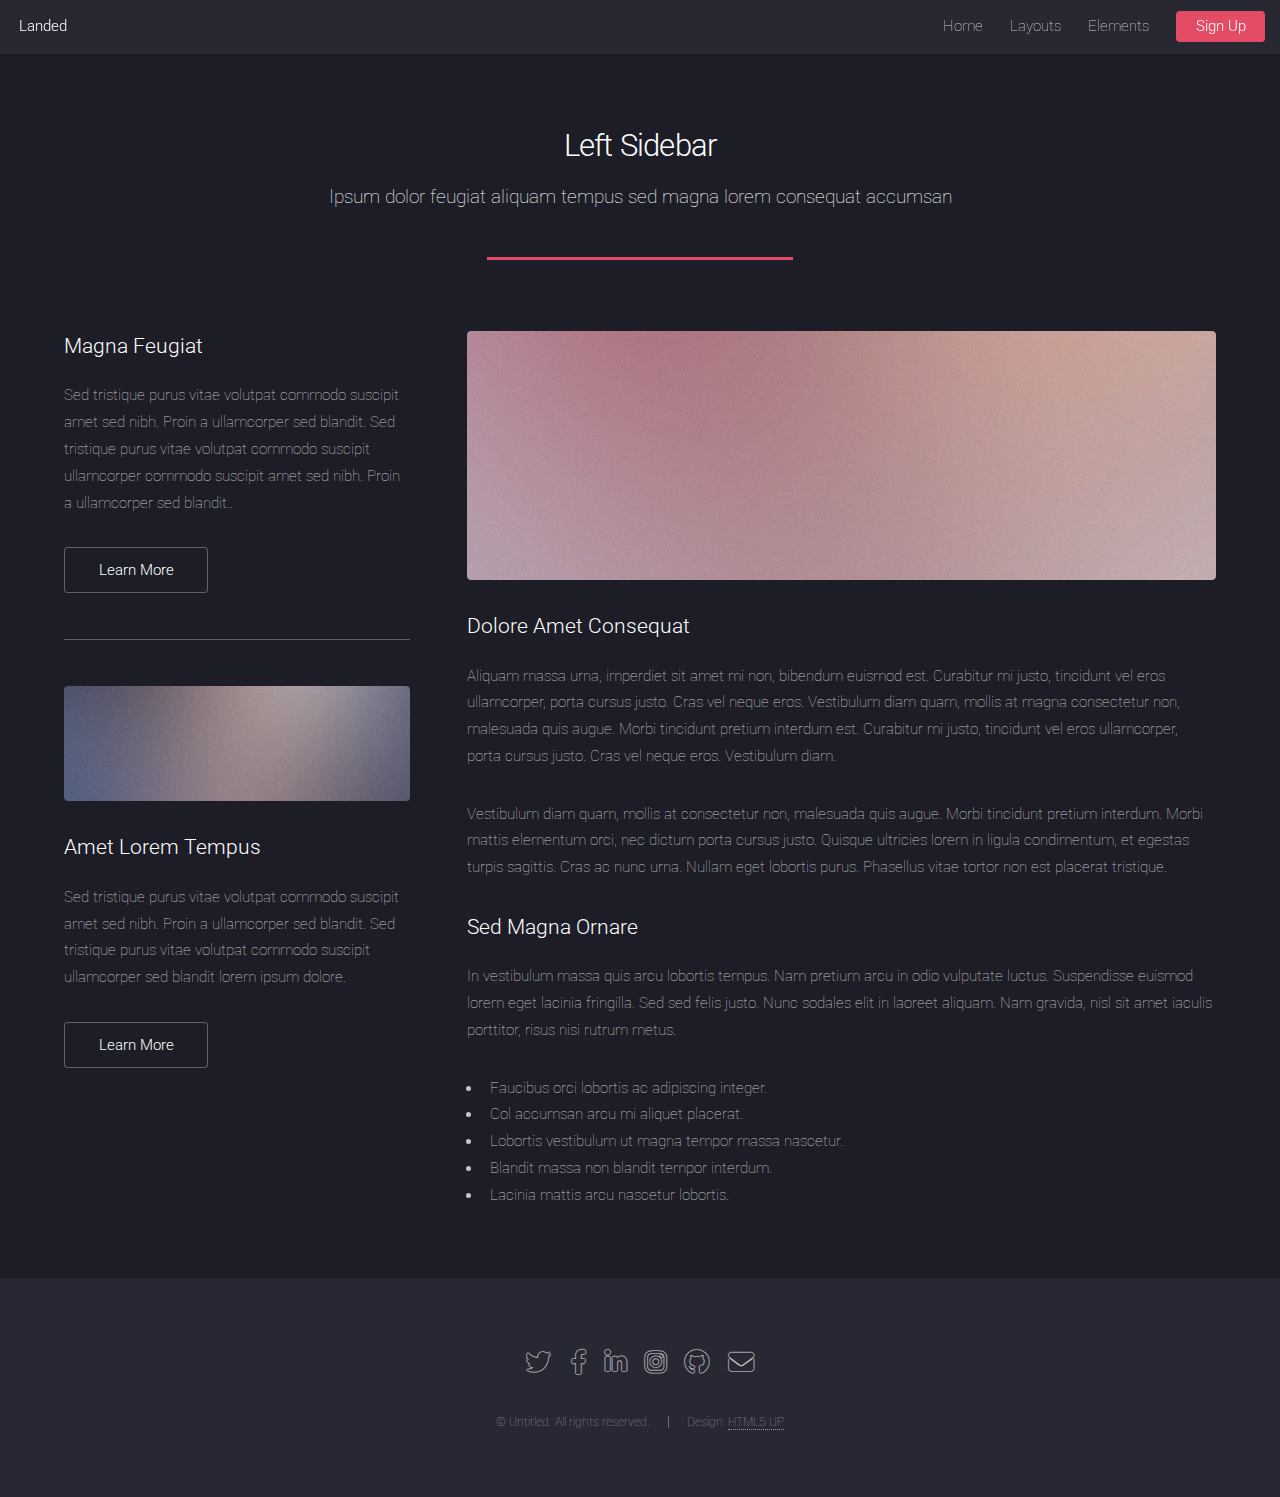
==== left-sidebar.html @ 77cd0422 "first push" ====
<!DOCTYPE HTML>
<!--
	Landed by HTML5 UP
	html5up.net | @ajlkn
	Free for personal and commercial use under the CCA 3.0 license (html5up.net/license)
-->
<html>
	<head>
		<title>Left Sidebar - Landed by HTML5 UP</title>
		<meta charset="utf-8" />
		<meta name="viewport" content="width=device-width, initial-scale=1, user-scalable=no" />
		<link rel="stylesheet" href="assets/css/main.css" />
		<noscript><link rel="stylesheet" href="assets/css/noscript.css" /></noscript>
	</head>
	<body class="is-preload">
		<div id="page-wrapper">

			<!-- Header -->
				<header id="header">
					<h1 id="logo"><a href="index.html">Landed</a></h1>
					<nav id="nav">
						<ul>
							<li><a href="index.html">Home</a></li>
							<li>
								<a href="#">Layouts</a>
								<ul>
									<li><a href="left-sidebar.html">Left Sidebar</a></li>
									<li><a href="right-sidebar.html">Right Sidebar</a></li>
									<li><a href="no-sidebar.html">No Sidebar</a></li>
									<li>
										<a href="#">Submenu</a>
										<ul>
											<li><a href="#">Option 1</a></li>
											<li><a href="#">Option 2</a></li>
											<li><a href="#">Option 3</a></li>
											<li><a href="#">Option 4</a></li>
										</ul>
									</li>
								</ul>
							</li>
							<li><a href="elements.html">Elements</a></li>
							<li><a href="#" class="button primary">Sign Up</a></li>
						</ul>
					</nav>
				</header>

			<!-- Main -->
				<div id="main" class="wrapper style1">
					<div class="container">
						<header class="major">
							<h2>Left Sidebar</h2>
							<p>Ipsum dolor feugiat aliquam tempus sed magna lorem consequat accumsan</p>
						</header>
						<div class="row gtr-150">
							<div class="col-4 col-12-medium">

								<!-- Sidebar -->
									<section id="sidebar">
										<section>
											<h3>Magna Feugiat</h3>
											<p>Sed tristique purus vitae volutpat commodo suscipit amet sed nibh. Proin a ullamcorper sed blandit. Sed tristique purus vitae volutpat commodo suscipit ullamcorper commodo suscipit amet sed nibh. Proin a ullamcorper sed blandit..</p>
											<footer>
												<ul class="actions">
													<li><a href="#" class="button">Learn More</a></li>
												</ul>
											</footer>
										</section>
										<hr />
										<section>
											<a href="#" class="image fit"><img src="images/pic06.jpg" alt="" /></a>
											<h3>Amet Lorem Tempus</h3>
											<p>Sed tristique purus vitae volutpat commodo suscipit amet sed nibh. Proin a ullamcorper sed blandit. Sed tristique purus vitae volutpat commodo suscipit ullamcorper sed blandit lorem ipsum dolore.</p>
											<footer>
												<ul class="actions">
													<li><a href="#" class="button">Learn More</a></li>
												</ul>
											</footer>
										</section>
									</section>

							</div>
							<div class="col-8 col-12-medium imp-medium">

								<!-- Content -->
									<section id="content">
										<a href="#" class="image fit"><img src="images/pic05.jpg" alt="" /></a>
										<h3>Dolore Amet Consequat</h3>
										<p>Aliquam massa urna, imperdiet sit amet mi non, bibendum euismod est. Curabitur mi justo, tincidunt vel eros ullamcorper, porta cursus justo. Cras vel neque eros. Vestibulum diam quam, mollis at magna consectetur non, malesuada quis augue. Morbi tincidunt pretium interdum est. Curabitur mi justo, tincidunt vel eros ullamcorper, porta cursus justo. Cras vel neque eros. Vestibulum diam.</p>
										<p>Vestibulum diam quam, mollis at consectetur non, malesuada quis augue. Morbi tincidunt pretium interdum. Morbi mattis elementum orci, nec dictum porta cursus justo. Quisque ultricies lorem in ligula condimentum, et egestas turpis sagittis. Cras ac nunc urna. Nullam eget lobortis purus. Phasellus vitae tortor non est placerat tristique.</p>
										<h3>Sed Magna Ornare</h3>
										<p>In vestibulum massa quis arcu lobortis tempus. Nam pretium arcu in odio vulputate luctus. Suspendisse euismod lorem eget lacinia fringilla. Sed sed felis justo. Nunc sodales elit in laoreet aliquam. Nam gravida, nisl sit amet iaculis porttitor, risus nisi rutrum metus.</p>
										<ul>
											<li>Faucibus orci lobortis ac adipiscing integer.</li>
											<li>Col accumsan arcu mi aliquet placerat.</li>
											<li>Lobortis vestibulum ut magna tempor massa nascetur.</li>
											<li>Blandit massa non blandit tempor interdum.</li>
											<li>Lacinia mattis arcu nascetur lobortis.</li>
										</ul>
									</section>

							</div>
						</div>
					</div>
				</div>

			<!-- Footer -->
				<footer id="footer">
					<ul class="icons">
						<li><a href="#" class="icon brands alt fa-twitter"><span class="label">Twitter</span></a></li>
						<li><a href="#" class="icon brands alt fa-facebook-f"><span class="label">Facebook</span></a></li>
						<li><a href="#" class="icon brands alt fa-linkedin-in"><span class="label">LinkedIn</span></a></li>
						<li><a href="#" class="icon brands alt fa-instagram"><span class="label">Instagram</span></a></li>
						<li><a href="#" class="icon brands alt fa-github"><span class="label">GitHub</span></a></li>
						<li><a href="#" class="icon solid alt fa-envelope"><span class="label">Email</span></a></li>
					</ul>
					<ul class="copyright">
						<li>&copy; Untitled. All rights reserved.</li><li>Design: <a href="http://html5up.net">HTML5 UP</a></li>
					</ul>
				</footer>

		</div>

		<!-- Scripts -->
			<script src="assets/js/jquery.min.js"></script>
			<script src="assets/js/jquery.scrolly.min.js"></script>
			<script src="assets/js/jquery.dropotron.min.js"></script>
			<script src="assets/js/jquery.scrollex.min.js"></script>
			<script src="assets/js/browser.min.js"></script>
			<script src="assets/js/breakpoints.min.js"></script>
			<script src="assets/js/util.js"></script>
			<script src="assets/js/main.js"></script>

	</body>
</html>
---- assets/css/main.css ----
@import url("fontawesome-all.min.css");
@import url("https://fonts.googleapis.com/css?family=Roboto:100,300,100italic,300italic");

/*
	Landed by HTML5 UP
	html5up.net | @ajlkn
	Free for personal and commercial use under the CCA 3.0 license (html5up.net/license)
*/

html, body, div, span, applet, object,
iframe, h1, h2, h3, h4, h5, h6, p, blockquote,
pre, a, abbr, acronym, address, big, cite,
code, del, dfn, em, img, ins, kbd, q, s, samp,
small, strike, strong, sub, sup, tt, var, b,
u, i, center, dl, dt, dd, ol, ul, li, fieldset,
form, label, legend, table, caption, tbody,
tfoot, thead, tr, th, td, article, aside,
canvas, details, embed, figure, figcaption,
footer, header, hgroup, menu, nav, output, ruby,
section, summary, time, mark, audio, video {
	margin: 0;
	padding: 0;
	border: 0;
	font-size: 100%;
	font: inherit;
	vertical-align: baseline;}

article, aside, details, figcaption, figure,
footer, header, hgroup, menu, nav, section {
	display: block;}

body {
	line-height: 1;
}

ol, ul {
	list-style: none;
}

blockquote, q {
	quotes: none;
}

	blockquote:before, blockquote:after, q:before, q:after {
		content: '';
		content: none;
	}

table {
	border-collapse: collapse;
	border-spacing: 0;
}

body {
	-webkit-text-size-adjust: none;
}

mark {
	background-color: transparent;
	color: inherit;
}

input::-moz-focus-inner {
	border: 0;
	padding: 0;
}

input, select, textarea {
	-moz-appearance: none;
	-webkit-appearance: none;
	-ms-appearance: none;
	appearance: none;
}



/* Basic */

	html {
		box-sizing: border-box;
	}

	*, *:before, *:after {
		box-sizing: inherit;
	}

	html, body {
		background: #1c1d26;
	}

	body.is-preload *, body.is-preload *:before, body.is-preload *:after {
		-moz-animation: none !important;
		-webkit-animation: none !important;
		-ms-animation: none !important;
		animation: none !important;
		-moz-transition: none !important;
		-webkit-transition: none !important;
		-ms-transition: none !important;
		transition: none !important;
	}

	body, input, select, textarea {
		color: rgba(255, 255, 255, 0.75);
		font-family: "Roboto", Helvetica, sans-serif;
		font-size: 15pt;
		font-weight: 100;
		line-height: 1.75em;
	}

	a {
		-moz-transition: border-color 0.2s ease-in-out, color 0.2s ease-in-out;
		-webkit-transition: border-color 0.2s ease-in-out, color 0.2s ease-in-out;
		-ms-transition: border-color 0.2s ease-in-out, color 0.2s ease-in-out;
		transition: border-color 0.2s ease-in-out, color 0.2s ease-in-out;
		border-bottom: dotted 1px;
		color: #e44c65;
		text-decoration: none;
	}

		a:hover {
			color: #e44c65 !important;
			border-bottom-color: transparent;
		}

	strong, b {
		color: #ffffff;
		font-weight: 300;
	}

	em, i {
		font-style: italic;
	}

	p {
		margin: 0 0 2em 0;
	}

	h1, h2, h3, h4, h5, h6 {
		color: #ffffff;
		font-weight: 300;
		line-height: 1em;
		margin: 0 0 1em 0;
	}

		h1 a, h2 a, h3 a, h4 a, h5 a, h6 a {
			color: inherit;
			border: 0;
		}

	h2 {
		font-size: 2em;
		line-height: 1.5em;
		letter-spacing: -0.025em;
	}

	h3 {
		font-size: 1.35em;
		line-height: 1.5em;
	}

	h4 {
		font-size: 1.1em;
		line-height: 1.5em;
	}

	h5 {
		font-size: 0.9em;
		line-height: 1.5em;
	}

	h6 {
		font-size: 0.7em;
		line-height: 1.5em;
	}

	sub {
		font-size: 0.8em;
		position: relative;
		top: 0.5em;
	}

	sup {
		font-size: 0.8em;
		position: relative;
		top: -0.5em;
	}

	hr {
		border: 0;
		border-bottom: solid 1px rgba(255, 255, 255, 0.3);
		margin: 3em 0;
	}

		hr.major {
			margin: 4em 0;
		}

	blockquote {
		border-left: solid 4px rgba(255, 255, 255, 0.3);
		font-style: italic;
		margin: 0 0 2em 0;
		padding: 0.5em 0 0.5em 2em;
	}

	code {
		background: rgba(255, 255, 255, 0.075);
		border-radius: 4px;
		font-family: "Courier New", monospace;
		font-size: 0.9em;
		margin: 0 0.25em;
		padding: 0.25em 0.65em;
	}

	pre {
		-webkit-overflow-scrolling: touch;
		font-family: "Courier New", monospace;
		font-size: 0.9em;
		margin: 0 0 2em 0;
	}

		pre code {
			display: block;
			line-height: 1.75em;
			padding: 1em 1.5em;
			overflow-x: auto;
		}

	.align-left {
		text-align: left;
	}

	.align-center {
		text-align: center;
	}

	.align-right {
		text-align: right;
	}

	

/* Loader */

	@-moz-keyframes spinner-show {
		0% {
			opacity: 0;
		}

		100% {
			opacity: 1;
		}
	}

	@-webkit-keyframes spinner-show {
		0% {
			opacity: 0;
		}

		100% {
			opacity: 1;
		}
	}

	@-ms-keyframes spinner-show {
		0% {
			opacity: 0;
		}

		100% {
			opacity: 1;
		}
	}

	@keyframes spinner-show {
		0% {
			opacity: 0;
		}

		100% {
			opacity: 1;
		}
	}

	@-moz-keyframes spinner-hide {
		0% {
			color: rgba(255, 255, 255, 0.15);
			z-index: 100001;
			-moz-transform: scale(1) rotate(0deg);
			-webkit-transform: scale(1) rotate(0deg);
			-ms-transform: scale(1) rotate(0deg);
			transform: scale(1) rotate(0deg);
		}

		99% {
			color: #1c1d26;
			z-index: 100001;
			-moz-transform: scale(0.5) rotate(360deg);
			-webkit-transform: scale(0.5) rotate(360deg);
			-ms-transform: scale(0.5) rotate(360deg);
			transform: scale(0.5) rotate(360deg);
		}

		100% {
			color: #1c1d26;
			z-index: -1;
			-moz-transform: scale(0.5) rotate(360deg);
			-webkit-transform: scale(0.5) rotate(360deg);
			-ms-transform: scale(0.5) rotate(360deg);
			transform: scale(0.5) rotate(360deg);
		}
	}

	@-webkit-keyframes spinner-hide {
		0% {
			color: rgba(255, 255, 255, 0.15);
			z-index: 100001;
			-moz-transform: scale(1) rotate(0deg);
			-webkit-transform: scale(1) rotate(0deg);
			-ms-transform: scale(1) rotate(0deg);
			transform: scale(1) rotate(0deg);
		}

		99% {
			color: #1c1d26;
			z-index: 100001;
			-moz-transform: scale(0.5) rotate(360deg);
			-webkit-transform: scale(0.5) rotate(360deg);
			-ms-transform: scale(0.5) rotate(360deg);
			transform: scale(0.5) rotate(360deg);
		}

		100% {
			color: #1c1d26;
			z-index: -1;
			-moz-transform: scale(0.5) rotate(360deg);
			-webkit-transform: scale(0.5) rotate(360deg);
			-ms-transform: scale(0.5) rotate(360deg);
			transform: scale(0.5) rotate(360deg);
		}
	}

	@-ms-keyframes spinner-hide {
		0% {
			color: rgba(255, 255, 255, 0.15);
			z-index: 100001;
			-moz-transform: scale(1) rotate(0deg);
			-webkit-transform: scale(1) rotate(0deg);
			-ms-transform: scale(1) rotate(0deg);
			transform: scale(1) rotate(0deg);
		}

		99% {
			color: #1c1d26;
			z-index: 100001;
			-moz-transform: scale(0.5) rotate(360deg);
			-webkit-transform: scale(0.5) rotate(360deg);
			-ms-transform: scale(0.5) rotate(360deg);
			transform: scale(0.5) rotate(360deg);
		}

		100% {
			color: #1c1d26;
			z-index: -1;
			-moz-transform: scale(0.5) rotate(360deg);
			-webkit-transform: scale(0.5) rotate(360deg);
			-ms-transform: scale(0.5) rotate(360deg);
			transform: scale(0.5) rotate(360deg);
		}
	}

	@keyframes spinner-hide {
		0% {
			color: rgba(255, 255, 255, 0.15);
			z-index: 100001;
			-moz-transform: scale(1) rotate(0deg);
			-webkit-transform: scale(1) rotate(0deg);
			-ms-transform: scale(1) rotate(0deg);
			transform: scale(1) rotate(0deg);
		}

		99% {
			color: #1c1d26;
			z-index: 100001;
			-moz-transform: scale(0.5) rotate(360deg);
			-webkit-transform: scale(0.5) rotate(360deg);
			-ms-transform: scale(0.5) rotate(360deg);
			transform: scale(0.5) rotate(360deg);
		}

		100% {
			color: #1c1d26;
			z-index: -1;
			-moz-transform: scale(0.5) rotate(360deg);
			-webkit-transform: scale(0.5) rotate(360deg);
			-ms-transform: scale(0.5) rotate(360deg);
			transform: scale(0.5) rotate(360deg);
		}
	}

	@-moz-keyframes spinner-rotate {
		0% {
			-moz-transform: scale(1) rotate(0deg);
			-webkit-transform: scale(1) rotate(0deg);
			-ms-transform: scale(1) rotate(0deg);
			transform: scale(1) rotate(0deg);
		}

		100% {
			-moz-transform: scale(1) rotate(360deg);
			-webkit-transform: scale(1) rotate(360deg);
			-ms-transform: scale(1) rotate(360deg);
			transform: scale(1) rotate(360deg);
		}
	}

	@-webkit-keyframes spinner-rotate {
		0% {
			-moz-transform: scale(1) rotate(0deg);
			-webkit-transform: scale(1) rotate(0deg);
			-ms-transform: scale(1) rotate(0deg);
			transform: scale(1) rotate(0deg);
		}

		100% {
			-moz-transform: scale(1) rotate(360deg);
			-webkit-transform: scale(1) rotate(360deg);
			-ms-transform: scale(1) rotate(360deg);
			transform: scale(1) rotate(360deg);
		}
	}

	@-ms-keyframes spinner-rotate {
		0% {
			-moz-transform: scale(1) rotate(0deg);
			-webkit-transform: scale(1) rotate(0deg);
			-ms-transform: scale(1) rotate(0deg);
			transform: scale(1) rotate(0deg);
		}

		100% {
			-moz-transform: scale(1) rotate(360deg);
			-webkit-transform: scale(1) rotate(360deg);
			-ms-transform: scale(1) rotate(360deg);
			transform: scale(1) rotate(360deg);
		}
	}

	@keyframes spinner-rotate {
		0% {
			-moz-transform: scale(1) rotate(0deg);
			-webkit-transform: scale(1) rotate(0deg);
			-ms-transform: scale(1) rotate(0deg);
			transform: scale(1) rotate(0deg);
		}

		100% {
			-moz-transform: scale(1) rotate(360deg);
			-webkit-transform: scale(1) rotate(360deg);
			-ms-transform: scale(1) rotate(360deg);
			transform: scale(1) rotate(360deg);
		}
	}

	@-moz-keyframes overlay-hide {
		0% {
			opacity: 1;
			z-index: 100000;
		}

		15% {
			opacity: 1;
			z-index: 100000;
		}

		99% {
			opacity: 0;
			z-index: 100000;
		}

		100% {
			opacity: 0;
			z-index: -1;
		}
	}

	@-webkit-keyframes overlay-hide {
		0% {
			opacity: 1;
			z-index: 100000;
		}

		15% {
			opacity: 1;
			z-index: 100000;
		}

		99% {
			opacity: 0;
			z-index: 100000;
		}

		100% {
			opacity: 0;
			z-index: -1;
		}
	}

	@-ms-keyframes overlay-hide {
		0% {
			opacity: 1;
			z-index: 100000;
		}

		15% {
			opacity: 1;
			z-index: 100000;
		}

		99% {
			opacity: 0;
			z-index: 100000;
		}

		100% {
			opacity: 0;
			z-index: -1;
		}
	}

	@keyframes overlay-hide {
		0% {
			opacity: 1;
			z-index: 100000;
		}

		15% {
			opacity: 1;
			z-index: 100000;
		}

		99% {
			opacity: 0;
			z-index: 100000;
		}

		100% {
			opacity: 0;
			z-index: -1;
		}
	}

	body.landing {
		text-decoration: none;
	}

		body.landing:before {
			-moz-osx-font-smoothing: grayscale;
			-webkit-font-smoothing: antialiased;
			display: inline-block;
			font-style: normal;
			font-variant: normal;
			text-rendering: auto;
			line-height: 1;
			text-transform: none !important;
			font-family: 'Font Awesome 5 Free';
			font-weight: 900;
		}

		body.landing:before {
			-moz-animation: spinner-show 1.5s 1 0.25s ease forwards, spinner-hide 0.25s ease-in-out forwards !important;
			-webkit-animation: spinner-show 1.5s 1 0.25s ease forwards, spinner-hide 0.25s ease-in-out forwards !important;
			-ms-animation: spinner-show 1.5s 1 0.25s ease forwards, spinner-hide 0.25s ease-in-out forwards !important;
			animation: spinner-show 1.5s 1 0.25s ease forwards, spinner-hide 0.25s ease-in-out forwards !important;
			-moz-transform-origin: 50% 50%;
			-webkit-transform-origin: 50% 50%;
			-ms-transform-origin: 50% 50%;
			transform-origin: 50% 50%;
			color: rgba(255, 255, 255, 0.15);
			content: '\f1ce';
			cursor: default;
			display: block;
			font-size: 2em;
			height: 2em;
			left: 50%;
			line-height: 2em;
			margin: -1em 0 0 -1em;
			opacity: 0;
			position: fixed;
			text-align: center;
			top: 50%;
			width: 2em;
			z-index: -1;
		}

		body.landing:after {
			-moz-animation: overlay-hide 1.5s ease-in forwards !important;
			-webkit-animation: overlay-hide 1.5s ease-in forwards !important;
			-ms-animation: overlay-hide 1.5s ease-in forwards !important;
			animation: overlay-hide 1.5s ease-in forwards !important;
			background: #1c1d26;
			content: '';
			display: block;
			height: 100%;
			left: 0;
			opacity: 0;
			position: fixed;
			top: 0;
			width: 100%;
			z-index: -1;
		}

		body.landing.is-preload:before {
			-moz-animation: spinner-show 1.5s 1 0.25s ease forwards, spinner-rotate 0.75s infinite linear !important;
			-webkit-animation: spinner-show 1.5s 1 0.25s ease forwards, spinner-rotate 0.75s infinite linear !important;
			-ms-animation: spinner-show 1.5s 1 0.25s ease forwards, spinner-rotate 0.75s infinite linear !important;
			animation: spinner-show 1.5s 1 0.25s ease forwards, spinner-rotate 0.75s infinite linear !important;
			z-index: 100001;
		}

		body.landing.is-preload:after {
			-moz-animation: none !important;
			-webkit-animation: none !important;
			-ms-animation: none !important;
			animation: none !important;
			opacity: 1;
			z-index: 100000;
		}

	@media (-webkit-min-device-pixel-ratio: 2) {

		body.landing:before {
			line-height: 2.025em;
		}

	}

/* Container */

	.container {
		margin: 0 auto;
		max-width: calc(100% - 4em);
		width: 70em;
	}

		.container.xsmall {
			width: 17.5em;
		}

		.container.small {
			width: 35em;
		}

		.container.medium {
			width: 52.5em;
		}

		.container.large {
			width: 87.5em;
		}

		.container.xlarge {
			width: 105em;
		}

		.container.max {
			width: 100%;
		}

		@media screen and (max-width: 1280px) {

			.container {
				width: 90%;
				max-width: 100%;
			}

		}

		@media screen and (max-width: 980px) {

			.container {
				width: 100% !important;
			}

		}

/* Row */

	.row {
		display: flex;
		flex-wrap: wrap;
		box-sizing: border-box;
		align-items: stretch;
	}

		.row > * {
			box-sizing: border-box;
		}

		.row.gtr-uniform > * > :last-child {
			margin-bottom: 0;
		}

		.row.aln-left {
			justify-content: flex-start;
		}

		.row.aln-center {
			justify-content: center;
		}

		.row.aln-right {
			justify-content: flex-end;
		}

		.row.aln-top {
			align-items: flex-start;
		}

		.row.aln-middle {
			align-items: center;
		}

		.row.aln-bottom {
			align-items: flex-end;
		}

		.row > .imp {
			order: -1;
		}

		.row > .col-1 {
			width: 8.33333%;
		}

		.row > .off-1 {
			margin-left: 8.33333%;
		}

		.row > .col-2 {
			width: 16.66667%;
		}

		.row > .off-2 {
			margin-left: 16.66667%;
		}

		.row > .col-3 {
			width: 25%;
		}

		.row > .off-3 {
			margin-left: 25%;
		}

		.row > .col-4 {
			width: 33.33333%;
		}

		.row > .off-4 {
			margin-left: 33.33333%;
		}

		.row > .col-5 {
			width: 41.66667%;
		}

		.row > .off-5 {
			margin-left: 41.66667%;
		}

		.row > .col-6 {
			width: 50%;
		}

		.row > .off-6 {
			margin-left: 50%;
		}

		.row > .col-7 {
			width: 58.33333%;
		}

		.row > .off-7 {
			margin-left: 58.33333%;
		}

		.row > .col-8 {
			width: 66.66667%;
		}

		.row > .off-8 {
			margin-left: 66.66667%;
		}

		.row > .col-9 {
			width: 75%;
		}

		.row > .off-9 {
			margin-left: 75%;
		}

		.row > .col-10 {
			width: 83.33333%;
		}

		.row > .off-10 {
			margin-left: 83.33333%;
		}

		.row > .col-11 {
			width: 91.66667%;
		}

		.row > .off-11 {
			margin-left: 91.66667%;
		}

		.row > .col-12 {
			width: 100%;
		}

		.row > .off-12 {
			margin-left: 100%;
		}

		.row.gtr-0 {
			margin-top: 0;
			margin-left: 0em;
		}

			.row.gtr-0 > * {
				padding: 0 0 0 0em;
			}

			.row.gtr-0.gtr-uniform {
				margin-top: 0em;
			}

				.row.gtr-0.gtr-uniform > * {
					padding-top: 0em;
				}

		.row.gtr-25 {
			margin-top: 0;
			margin-left: -0.625em;
		}

			.row.gtr-25 > * {
				padding: 0 0 0 0.625em;
			}

			.row.gtr-25.gtr-uniform {
				margin-top: -0.625em;
			}

				.row.gtr-25.gtr-uniform > * {
					padding-top: 0.625em;
				}

		.row.gtr-50 {
			margin-top: 0;
			margin-left: -1.25em;
		}

			.row.gtr-50 > * {
				padding: 0 0 0 1.25em;
			}

			.row.gtr-50.gtr-uniform {
				margin-top: -1.25em;
			}

				.row.gtr-50.gtr-uniform > * {
					padding-top: 1.25em;
				}

		.row {
			margin-top: 0;
			margin-left: -2.5em;
		}

			.row > * {
				padding: 0 0 0 2.5em;
			}

			.row.gtr-uniform {
				margin-top: -2.5em;
			}

				.row.gtr-uniform > * {
					padding-top: 2.5em;
				}

		.row.gtr-150 {
			margin-top: 0;
			margin-left: -3.75em;
		}

			.row.gtr-150 > * {
				padding: 0 0 0 3.75em;
			}

			.row.gtr-150.gtr-uniform {
				margin-top: -3.75em;
			}

				.row.gtr-150.gtr-uniform > * {
					padding-top: 3.75em;
				}

		.row.gtr-200 {
			margin-top: 0;
			margin-left: -5em;
		}

			.row.gtr-200 > * {
				padding: 0 0 0 5em;
			}

			.row.gtr-200.gtr-uniform {
				margin-top: -5em;
			}

				.row.gtr-200.gtr-uniform > * {
					padding-top: 5em;
				}

		@media screen and (max-width: 1680px) {

			.row {
				display: flex;
				flex-wrap: wrap;
				box-sizing: border-box;
				align-items: stretch;
			}

				.row > * {
					box-sizing: border-box;
				}

				.row.gtr-uniform > * > :last-child {
					margin-bottom: 0;
				}

				.row.aln-left {
					justify-content: flex-start;
				}

				.row.aln-center {
					justify-content: center;
				}

				.row.aln-right {
					justify-content: flex-end;
				}

				.row.aln-top {
					align-items: flex-start;
				}

				.row.aln-middle {
					align-items: center;
				}

				.row.aln-bottom {
					align-items: flex-end;
				}

				.row > .imp-xlarge {
					order: -1;
				}

				.row > .col-1-xlarge {
					width: 8.33333%;
				}

				.row > .off-1-xlarge {
					margin-left: 8.33333%;
				}

				.row > .col-2-xlarge {
					width: 16.66667%;
				}

				.row > .off-2-xlarge {
					margin-left: 16.66667%;
				}

				.row > .col-3-xlarge {
					width: 25%;
				}

				.row > .off-3-xlarge {
					margin-left: 25%;
				}

				.row > .col-4-xlarge {
					width: 33.33333%;
				}

				.row > .off-4-xlarge {
					margin-left: 33.33333%;
				}

				.row > .col-5-xlarge {
					width: 41.66667%;
				}

				.row > .off-5-xlarge {
					margin-left: 41.66667%;
				}

				.row > .col-6-xlarge {
					width: 50%;
				}

				.row > .off-6-xlarge {
					margin-left: 50%;
				}

				.row > .col-7-xlarge {
					width: 58.33333%;
				}

				.row > .off-7-xlarge {
					margin-left: 58.33333%;
				}

				.row > .col-8-xlarge {
					width: 66.66667%;
				}

				.row > .off-8-xlarge {
					margin-left: 66.66667%;
				}

				.row > .col-9-xlarge {
					width: 75%;
				}

				.row > .off-9-xlarge {
					margin-left: 75%;
				}

				.row > .col-10-xlarge {
					width: 83.33333%;
				}

				.row > .off-10-xlarge {
					margin-left: 83.33333%;
				}

				.row > .col-11-xlarge {
					width: 91.66667%;
				}

				.row > .off-11-xlarge {
					margin-left: 91.66667%;
				}

				.row > .col-12-xlarge {
					width: 100%;
				}

				.row > .off-12-xlarge {
					margin-left: 100%;
				}

				.row.gtr-0 {
					margin-top: 0;
					margin-left: 0em;
				}

					.row.gtr-0 > * {
						padding: 0 0 0 0em;
					}

					.row.gtr-0.gtr-uniform {
						margin-top: 0em;
					}

						.row.gtr-0.gtr-uniform > * {
							padding-top: 0em;
						}

				.row.gtr-25 {
					margin-top: 0;
					margin-left: -0.625em;
				}

					.row.gtr-25 > * {
						padding: 0 0 0 0.625em;
					}

					.row.gtr-25.gtr-uniform {
						margin-top: -0.625em;
					}

						.row.gtr-25.gtr-uniform > * {
							padding-top: 0.625em;
						}

				.row.gtr-50 {
					margin-top: 0;
					margin-left: -1.25em;
				}

					.row.gtr-50 > * {
						padding: 0 0 0 1.25em;
					}

					.row.gtr-50.gtr-uniform {
						margin-top: -1.25em;
					}

						.row.gtr-50.gtr-uniform > * {
							padding-top: 1.25em;
						}

				.row {
					margin-top: 0;
					margin-left: -2.5em;
				}

					.row > * {
						padding: 0 0 0 2.5em;
					}

					.row.gtr-uniform {
						margin-top: -2.5em;
					}

						.row.gtr-uniform > * {
							padding-top: 2.5em;
						}

				.row.gtr-150 {
					margin-top: 0;
					margin-left: -3.75em;
				}

					.row.gtr-150 > * {
						padding: 0 0 0 3.75em;
					}

					.row.gtr-150.gtr-uniform {
						margin-top: -3.75em;
					}

						.row.gtr-150.gtr-uniform > * {
							padding-top: 3.75em;
						}

				.row.gtr-200 {
					margin-top: 0;
					margin-left: -5em;
				}

					.row.gtr-200 > * {
						padding: 0 0 0 5em;
					}

					.row.gtr-200.gtr-uniform {
						margin-top: -5em;
					}

						.row.gtr-200.gtr-uniform > * {
							padding-top: 5em;
						}

		}

		@media screen and (max-width: 1280px) {

			.row {
				display: flex;
				flex-wrap: wrap;
				box-sizing: border-box;
				align-items: stretch;
			}

				.row > * {
					box-sizing: border-box;
				}

				.row.gtr-uniform > * > :last-child {
					margin-bottom: 0;
				}

				.row.aln-left {
					justify-content: flex-start;
				}

				.row.aln-center {
					justify-content: center;
				}

				.row.aln-right {
					justify-content: flex-end;
				}

				.row.aln-top {
					align-items: flex-start;
				}

				.row.aln-middle {
					align-items: center;
				}

				.row.aln-bottom {
					align-items: flex-end;
				}

				.row > .imp-large {
					order: -1;
				}

				.row > .col-1-large {
					width: 8.33333%;
				}

				.row > .off-1-large {
					margin-left: 8.33333%;
				}

				.row > .col-2-large {
					width: 16.66667%;
				}

				.row > .off-2-large {
					margin-left: 16.66667%;
				}

				.row > .col-3-large {
					width: 25%;
				}

				.row > .off-3-large {
					margin-left: 25%;
				}

				.row > .col-4-large {
					width: 33.33333%;
				}

				.row > .off-4-large {
					margin-left: 33.33333%;
				}

				.row > .col-5-large {
					width: 41.66667%;
				}

				.row > .off-5-large {
					margin-left: 41.66667%;
				}

				.row > .col-6-large {
					width: 50%;
				}

				.row > .off-6-large {
					margin-left: 50%;
				}

				.row > .col-7-large {
					width: 58.33333%;
				}

				.row > .off-7-large {
					margin-left: 58.33333%;
				}

				.row > .col-8-large {
					width: 66.66667%;
				}

				.row > .off-8-large {
					margin-left: 66.66667%;
				}

				.row > .col-9-large {
					width: 75%;
				}

				.row > .off-9-large {
					margin-left: 75%;
				}

				.row > .col-10-large {
					width: 83.33333%;
				}

				.row > .off-10-large {
					margin-left: 83.33333%;
				}

				.row > .col-11-large {
					width: 91.66667%;
				}

				.row > .off-11-large {
					margin-left: 91.66667%;
				}

				.row > .col-12-large {
					width: 100%;
				}

				.row > .off-12-large {
					margin-left: 100%;
				}

				.row.gtr-0 {
					margin-top: 0;
					margin-left: 0em;
				}

					.row.gtr-0 > * {
						padding: 0 0 0 0em;
					}

					.row.gtr-0.gtr-uniform {
						margin-top: 0em;
					}

						.row.gtr-0.gtr-uniform > * {
							padding-top: 0em;
						}

				.row.gtr-25 {
					margin-top: 0;
					margin-left: -0.625em;
				}

					.row.gtr-25 > * {
						padding: 0 0 0 0.625em;
					}

					.row.gtr-25.gtr-uniform {
						margin-top: -0.625em;
					}

						.row.gtr-25.gtr-uniform > * {
							padding-top: 0.625em;
						}

				.row.gtr-50 {
					margin-top: 0;
					margin-left: -1.25em;
				}

					.row.gtr-50 > * {
						padding: 0 0 0 1.25em;
					}

					.row.gtr-50.gtr-uniform {
						margin-top: -1.25em;
					}

						.row.gtr-50.gtr-uniform > * {
							padding-top: 1.25em;
						}

				.row {
					margin-top: 0;
					margin-left: -2.5em;
				}

					.row > * {
						padding: 0 0 0 2.5em;
					}

					.row.gtr-uniform {
						margin-top: -2.5em;
					}

						.row.gtr-uniform > * {
							padding-top: 2.5em;
						}

				.row.gtr-150 {
					margin-top: 0;
					margin-left: -3.75em;
				}

					.row.gtr-150 > * {
						padding: 0 0 0 3.75em;
					}

					.row.gtr-150.gtr-uniform {
						margin-top: -3.75em;
					}

						.row.gtr-150.gtr-uniform > * {
							padding-top: 3.75em;
						}

				.row.gtr-200 {
					margin-top: 0;
					margin-left: -5em;
				}

					.row.gtr-200 > * {
						padding: 0 0 0 5em;
					}

					.row.gtr-200.gtr-uniform {
						margin-top: -5em;
					}

						.row.gtr-200.gtr-uniform > * {
							padding-top: 5em;
						}

		}

		@media screen and (max-width: 980px) {

			.row {
				display: flex;
				flex-wrap: wrap;
				box-sizing: border-box;
				align-items: stretch;
			}

				.row > * {
					box-sizing: border-box;
				}

				.row.gtr-uniform > * > :last-child {
					margin-bottom: 0;
				}

				.row.aln-left {
					justify-content: flex-start;
				}

				.row.aln-center {
					justify-content: center;
				}

				.row.aln-right {
					justify-content: flex-end;
				}

				.row.aln-top {
					align-items: flex-start;
				}

				.row.aln-middle {
					align-items: center;
				}

				.row.aln-bottom {
					align-items: flex-end;
				}

				.row > .imp-medium {
					order: -1;
				}

				.row > .col-1-medium {
					width: 8.33333%;
				}

				.row > .off-1-medium {
					margin-left: 8.33333%;
				}

				.row > .col-2-medium {
					width: 16.66667%;
				}

				.row > .off-2-medium {
					margin-left: 16.66667%;
				}

				.row > .col-3-medium {
					width: 25%;
				}

				.row > .off-3-medium {
					margin-left: 25%;
				}

				.row > .col-4-medium {
					width: 33.33333%;
				}

				.row > .off-4-medium {
					margin-left: 33.33333%;
				}

				.row > .col-5-medium {
					width: 41.66667%;
				}

				.row > .off-5-medium {
					margin-left: 41.66667%;
				}

				.row > .col-6-medium {
					width: 50%;
				}

				.row > .off-6-medium {
					margin-left: 50%;
				}

				.row > .col-7-medium {
					width: 58.33333%;
				}

				.row > .off-7-medium {
					margin-left: 58.33333%;
				}

				.row > .col-8-medium {
					width: 66.66667%;
				}

				.row > .off-8-medium {
					margin-left: 66.66667%;
				}

				.row > .col-9-medium {
					width: 75%;
				}

				.row > .off-9-medium {
					margin-left: 75%;
				}

				.row > .col-10-medium {
					width: 83.33333%;
				}

				.row > .off-10-medium {
					margin-left: 83.33333%;
				}

				.row > .col-11-medium {
					width: 91.66667%;
				}

				.row > .off-11-medium {
					margin-left: 91.66667%;
				}

				.row > .col-12-medium {
					width: 33%;
				}

				.row > .off-12-medium {
					margin-left: 100%;
				}

				.row.gtr-0 {
					margin-top: 0;
					margin-left: 0em;
				}

					.row.gtr-0 > * {
						padding: 0 0 0 0em;
					}

					.row.gtr-0.gtr-uniform {
						margin-top: 0em;
					}

						.row.gtr-0.gtr-uniform > * {
							padding-top: 0em;
						}

				.row.gtr-25 {
					margin-top: 0;
					margin-left: -0.625em;
				}

					.row.gtr-25 > * {
						padding: 0 0 0 0.625em;
					}

					.row.gtr-25.gtr-uniform {
						margin-top: -0.625em;
					}

						.row.gtr-25.gtr-uniform > * {
							padding-top: 0.625em;
						}

				.row.gtr-50 {
					margin-top: 0;
					margin-left: -1.25em;
				}

					.row.gtr-50 > * {
						padding: 0 0 0 1.25em;
					}

					.row.gtr-50.gtr-uniform {
						margin-top: -1.25em;
					}

						.row.gtr-50.gtr-uniform > * {
							padding-top: 1.25em;
						}

				.row {
					margin-top: 0;
					margin-left: -2.5em;
				}

					.row > * {
						padding: 0 0 0 2.5em;
					}

					.row.gtr-uniform {
						margin-top: -2.5em;
					}

						.row.gtr-uniform > * {
							padding-top: 2.5em;
						}

				.row.gtr-150 {
					margin-top: 0;
					margin-left: -3.75em;
				}

					.row.gtr-150 > * {
						padding: 0 0 0 3.75em;
					}

					.row.gtr-150.gtr-uniform {
						margin-top: -3.75em;
					}

						.row.gtr-150.gtr-uniform > * {
							padding-top: 3.75em;
						}

				.row.gtr-200 {
					margin-top: 0;
					margin-left: -5em;
				}

					.row.gtr-200 > * {
						padding: 0 0 0 5em;
					}

					.row.gtr-200.gtr-uniform {
						margin-top: -5em;
					}

						.row.gtr-200.gtr-uniform > * {
							padding-top: 5em;
						}

		}

		@media screen and (max-width: 736px) {

			.row {
				display: flex;
				flex-wrap: wrap;
				box-sizing: border-box;
				align-items: stretch;
			}

				.row > * {
					box-sizing: border-box;
				}

				.row.gtr-uniform > * > :last-child {
					margin-bottom: 0;
				}

				.row.aln-left {
					justify-content: flex-start;
				}

				.row.aln-center {
					justify-content: center;
				}

				.row.aln-right {
					justify-content: flex-end;
				}

				.row.aln-top {
					align-items: flex-start;
				}

				.row.aln-middle {
					align-items: center;
				}

				.row.aln-bottom {
					align-items: flex-end;
				}

				.row > .imp-small {
					order: -1;
				}

				.row > .col-1-small {
					width: 8.33333%;
				}

				.row > .off-1-small {
					margin-left: 8.33333%;
				}

				.row > .col-2-small {
					width: 16.66667%;
				}

				.row > .off-2-small {
					margin-left: 16.66667%;
				}

				.row > .col-3-small {
					width: 25%;
				}

				.row > .off-3-small {
					margin-left: 25%;
				}

				.row > .col-4-small {
					width: 33.33333%;
				}

				.row > .off-4-small {
					margin-left: 33.33333%;
				}

				.row > .col-5-small {
					width: 41.66667%;
				}

				.row > .off-5-small {
					margin-left: 41.66667%;
				}

				.row > .col-6-small {
					width: 50%;
				}

				.row > .off-6-small {
					margin-left: 50%;
				}

				.row > .col-7-small {
					width: 58.33333%;
				}

				.row > .off-7-small {
					margin-left: 58.33333%;
				}

				.row > .col-8-small {
					width: 66.66667%;
				}

				.row > .off-8-small {
					margin-left: 66.66667%;
				}

				.row > .col-9-small {
					width: 75%;
				}

				.row > .off-9-small {
					margin-left: 75%;
				}

				.row > .col-10-small {
					width: 83.33333%;
				}

				.row > .off-10-small {
					margin-left: 83.33333%;
				}

				.row > .col-11-small {
					width: 91.66667%;
				}

				.row > .off-11-small {
					margin-left: 91.66667%;
				}

				.row > .col-12-small {
					width: 100%;
				}

				.row > .off-12-small {
					margin-left: 100%;
				}

				.row.gtr-0 {
					margin-top: 0;
					margin-left: 0em;
				}

					.row.gtr-0 > * {
						padding: 0 0 0 0em;
					}

					.row.gtr-0.gtr-uniform {
						margin-top: 0em;
					}

						.row.gtr-0.gtr-uniform > * {
							padding-top: 0em;
						}

				.row.gtr-25 {
					margin-top: 0;
					margin-left: -0.625em;
				}

					.row.gtr-25 > * {
						padding: 0 0 0 0.625em;
					}

					.row.gtr-25.gtr-uniform {
						margin-top: -0.625em;
					}

						.row.gtr-25.gtr-uniform > * {
							padding-top: 0.625em;
						}

				.row.gtr-50 {
					margin-top: 0;
					margin-left: -1.25em;
				}

					.row.gtr-50 > * {
						padding: 0 0 0 1.25em;
					}

					.row.gtr-50.gtr-uniform {
						margin-top: -1.25em;
					}

						.row.gtr-50.gtr-uniform > * {
							padding-top: 1.25em;
						}

				.row {
					margin-top: 0;
					margin-left: -2.5em;
				}

					.row > * {
						padding: 0 0 0 2.5em;
					}

					.row.gtr-uniform {
						margin-top: -2.5em;
					}

						.row.gtr-uniform > * {
							padding-top: 2.5em;
						}

				.row.gtr-150 {
					margin-top: 0;
					margin-left: -3.75em;
				}

					.row.gtr-150 > * {
						padding: 0 0 0 3.75em;
					}

					.row.gtr-150.gtr-uniform {
						margin-top: -3.75em;
					}

						.row.gtr-150.gtr-uniform > * {
							padding-top: 3.75em;
						}

				.row.gtr-200 {
					margin-top: 0;
					margin-left: -5em;
				}

					.row.gtr-200 > * {
						padding: 0 0 0 5em;
					}

					.row.gtr-200.gtr-uniform {
						margin-top: -5em;
					}

						.row.gtr-200.gtr-uniform > * {
							padding-top: 5em;
						}

		}

		@media screen and (max-width: 480px) {

			.row {
				display: flex;
				flex-wrap: wrap;
				box-sizing: border-box;
				align-items: stretch;
			}

				.row > * {
					box-sizing: border-box;
				}

				.row.gtr-uniform > * > :last-child {
					margin-bottom: 0;
				}

				.row.aln-left {
					justify-content: flex-start;
				}

				.row.aln-center {
					justify-content: center;
				}

				.row.aln-right {
					justify-content: flex-end;
				}

				.row.aln-top {
					align-items: flex-start;
				}

				.row.aln-middle {
					align-items: center;
				}

				.row.aln-bottom {
					align-items: flex-end;
				}

				.row > .imp-xsmall {
					order: -1;
				}

				.row > .col-1-xsmall {
					width: 8.33333%;
				}

				.row > .off-1-xsmall {
					margin-left: 8.33333%;
				}

				.row > .col-2-xsmall {
					width: 16.66667%;
				}

				.row > .off-2-xsmall {
					margin-left: 16.66667%;
				}

				.row > .col-3-xsmall {
					width: 25%;
				}

				.row > .off-3-xsmall {
					margin-left: 25%;
				}

				.row > .col-4-xsmall {
					width: 33.33333%;
				}

				.row > .off-4-xsmall {
					margin-left: 33.33333%;
				}

				.row > .col-5-xsmall {
					width: 41.66667%;
				}

				.row > .off-5-xsmall {
					margin-left: 41.66667%;
				}

				.row > .col-6-xsmall {
					width: 50%;
				}

				.row > .off-6-xsmall {
					margin-left: 50%;
				}

				.row > .col-7-xsmall {
					width: 58.33333%;
				}

				.row > .off-7-xsmall {
					margin-left: 58.33333%;
				}

				.row > .col-8-xsmall {
					width: 66.66667%;
				}

				.row > .off-8-xsmall {
					margin-left: 66.66667%;
				}

				.row > .col-9-xsmall {
					width: 75%;
				}

				.row > .off-9-xsmall {
					margin-left: 75%;
				}

				.row > .col-10-xsmall {
					width: 83.33333%;
				}

				.row > .off-10-xsmall {
					margin-left: 83.33333%;
				}

				.row > .col-11-xsmall {
					width: 91.66667%;
				}

				.row > .off-11-xsmall {
					margin-left: 91.66667%;
				}

				.row > .col-12-xsmall {
					width: 100%;
				}

				.row > .off-12-xsmall {
					margin-left: 100%;
				}

				.row.gtr-0 {
					margin-top: 0;
					margin-left: 0em;
				}

					.row.gtr-0 > * {
						padding: 0 0 0 0em;
					}

					.row.gtr-0.gtr-uniform {
						margin-top: 0em;
					}

						.row.gtr-0.gtr-uniform > * {
							padding-top: 0em;
						}

				.row.gtr-25 {
					margin-top: 0;
					margin-left: -0.625em;
				}

					.row.gtr-25 > * {
						padding: 0 0 0 0.625em;
					}

					.row.gtr-25.gtr-uniform {
						margin-top: -0.625em;
					}

						.row.gtr-25.gtr-uniform > * {
							padding-top: 0.625em;
						}

				.row.gtr-50 {
					margin-top: 0;
					margin-left: -1.25em;
				}

					.row.gtr-50 > * {
						padding: 0 0 0 1.25em;
					}

					.row.gtr-50.gtr-uniform {
						margin-top: -1.25em;
					}

						.row.gtr-50.gtr-uniform > * {
							padding-top: 1.25em;
						}

				.row {
					margin-top: 0;
					margin-left: -2.5em;
				}

					.row > * {
						padding: 0 0 0 2.5em;
					}

					.row.gtr-uniform {
						margin-top: -2.5em;
					}

						.row.gtr-uniform > * {
							padding-top: 2.5em;
						}

				.row.gtr-150 {
					margin-top: 0;
					margin-left: -3.75em;
				}

					.row.gtr-150 > * {
						padding: 0 0 0 3.75em;
					}

					.row.gtr-150.gtr-uniform {
						margin-top: -3.75em;
					}

						.row.gtr-150.gtr-uniform > * {
							padding-top: 3.75em;
						}

				.row.gtr-200 {
					margin-top: 0;
					margin-left: -5em;
				}

					.row.gtr-200 > * {
						padding: 0 0 0 5em;
					}

					.row.gtr-200.gtr-uniform {
						margin-top: -5em;
					}

						.row.gtr-200.gtr-uniform > * {
							padding-top: 5em;
						}

		}

/* Section/Article */

	section.special, article.special {
		text-align: center;
	}

	header p {
		color: #ffffff;
		position: relative;
		margin: 0 0 1.5em 0;
	}

	header h2 + p {
		font-size: 1.25em;
		margin-top: -1em;
		line-height: 1.75em;
	}

	header h3 + p {
		font-size: 1.1em;
		margin-top: -0.8em;
		line-height: 1.75em;
	}

	header h4 + p,
	header h5 + p,
	header h6 + p {
		font-size: 0.9em;
		margin-top: -0.6em;
		line-height: 1.5em;
	}

	header.major {
		margin: 0 0 4em 0;
		position: relative;
		text-align: center;
	}

		header.major:after {
			background: #e44c65;
			content: '';
			display: inline-block;
			height: 0.2em;
			max-width: 20em;
			width: 75%;
		}

	footer.major {
		margin: 4em 0 0 0;
	}

/* Form */

	form {
		margin: 0 0 2em 0;
	}

		form.cta {
			max-width: 35em;
			margin-left: auto;
			margin-right: auto;
		}

	label {
		color: #ffffff;
		display: block;
		font-size: 0.9em;
		font-weight: 300;
		margin: 0 0 1em 0;
	}

	input[type="text"],
	input[type="password"],
	input[type="email"],
	select,
	textarea {
		-moz-appearance: none;
		-webkit-appearance: none;
		-ms-appearance: none;
		appearance: none;
		-moz-transition: border-color 0.2s ease-in-out;
		-webkit-transition: border-color 0.2s ease-in-out;
		-ms-transition: border-color 0.2s ease-in-out;
		transition: border-color 0.2s ease-in-out;
		background: transparent;
		border-radius: 4px;
		border: solid 1px rgba(255, 255, 255, 0.3);
		color: inherit;
		display: block;
		outline: 0;
		padding: 0 1em;
		text-decoration: none;
		width: 100%;
	}

		input[type="text"]:invalid,
		input[type="password"]:invalid,
		input[type="email"]:invalid,
		select:invalid,
		textarea:invalid {
			box-shadow: none;
		}

		input[type="text"]:focus,
		input[type="password"]:focus,
		input[type="email"]:focus,
		select:focus,
		textarea:focus {
			border-color: #e44c65;
		}

	select {
		background-image: url("data:image/svg+xml;charset=utf8,%3Csvg xmlns='http://www.w3.org/2000/svg' width='40' height='40' preserveAspectRatio='none' viewBox='0 0 40 40'%3E%3Cpath d='M9.4,12.3l10.4,10.4l10.4-10.4c0.2-0.2,0.5-0.4,0.9-0.4c0.3,0,0.6,0.1,0.9,0.4l3.3,3.3c0.2,0.2,0.4,0.5,0.4,0.9 c0,0.4-0.1,0.6-0.4,0.9L20.7,31.9c-0.2,0.2-0.5,0.4-0.9,0.4c-0.3,0-0.6-0.1-0.9-0.4L4.3,17.3c-0.2-0.2-0.4-0.5-0.4-0.9 c0-0.4,0.1-0.6,0.4-0.9l3.3-3.3c0.2-0.2,0.5-0.4,0.9-0.4S9.1,12.1,9.4,12.3z' fill='rgba(255, 255, 255, 0.3)' /%3E%3C/svg%3E");
		background-size: 1.25rem;
		background-repeat: no-repeat;
		background-position: calc(100% - 1rem) center;
		height: 3em;
		padding-right: 3em;
		text-overflow: ellipsis;
	}

		select option {
			color: #ffffff;
			background: #1c1d26;
		}

		select:focus::-ms-value {
			background-color: transparent;
		}

		select::-ms-expand {
			display: none;
		}

	input[type="text"],
	input[type="password"],
	input[type="email"],
	select {
		height: 3em;
	}

	textarea {
		padding: 0.75em 1em;
	}

	input[type="checkbox"],
	input[type="radio"] {
		-moz-appearance: none;
		-webkit-appearance: none;
		-ms-appearance: none;
		appearance: none;
		display: block;
		float: left;
		margin-right: -2em;
		opacity: 0;
		width: 1em;
		z-index: -1;
	}

		input[type="checkbox"] + label,
		input[type="radio"] + label {
			text-decoration: none;
			color: rgba(255, 255, 255, 0.75);
			cursor: pointer;
			display: inline-block;
			font-size: 1em;
			font-weight: 100;
			padding-left: 2.55em;
			padding-right: 0.75em;
			position: relative;
		}

			input[type="checkbox"] + label:before,
			input[type="radio"] + label:before {
				-moz-osx-font-smoothing: grayscale;
				-webkit-font-smoothing: antialiased;
				display: inline-block;
				font-style: normal;
				font-variant: normal;
				text-rendering: auto;
				line-height: 1;
				text-transform: none !important;
				font-family: 'Font Awesome 5 Free';
				font-weight: 900;
			}

			input[type="checkbox"] + label:before,
			input[type="radio"] + label:before {
				border-radius: 4px;
				border: solid 1px rgba(255, 255, 255, 0.3);
				content: '';
				display: inline-block;
				font-size: 0.8em;
				height: 2.25em;
				left: 0;
				line-height: 2.25em;
				position: absolute;
				text-align: center;
				top: 0;
				width: 2.25em;
			}

		input[type="checkbox"]:checked + label:before,
		input[type="radio"]:checked + label:before {
			background: rgba(255, 255, 255, 0.25);
			color: #ffffff;
			content: '\f00c';
		}

		input[type="checkbox"]:focus + label:before,
		input[type="radio"]:focus + label:before {
			border-color: #e44c65;
		}

	input[type="checkbox"] + label:before {
		border-radius: 4px;
	}

	input[type="radio"] + label:before {
		border-radius: 100%;
	}

	::-webkit-input-placeholder {
		color: rgba(255, 255, 255, 0.5) !important;
		opacity: 1.0;
	}

	:-moz-placeholder {
		color: rgba(255, 255, 255, 0.5) !important;
		opacity: 1.0;
	}

	::-moz-placeholder {
		color: rgba(255, 255, 255, 0.5) !important;
		opacity: 1.0;
	}

	:-ms-input-placeholder {
		color: rgba(255, 255, 255, 0.5) !important;
		opacity: 1.0;
	}

/* Box */

	.box {
		border-radius: 4px;
		border: solid 1px rgba(255, 255, 255, 0.3);
		margin-bottom: 2em;
		padding: 1.5em;
	}

		.box > :last-child,
		.box > :last-child > :last-child,
		.box > :last-child > :last-child > :last-child {
			margin-bottom: 0;
		}

		.box.alt {
			border: 0;
			border-radius: 0;
			padding: 0;
		}

/* Icon */

	.icon {
		text-decoration: none;
		border-bottom: none;
		position: relative;
	}

		.icon:before {
			-moz-osx-font-smoothing: grayscale;
			-webkit-font-smoothing: antialiased;
			display: inline-block;
			font-style: normal;
			font-variant: normal;
			text-rendering: auto;
			line-height: 1;
			text-transform: none !important;
			font-family: 'Font Awesome 5 Free';
			font-weight: 400;
		}

		.icon > .label {
			display: none;
		}

		.icon:before {
			line-height: inherit;
		}

		.icon.solid:before {
			font-weight: 900 !important;
		}

		.icon.brands:before {
			font-family: 'Font Awesome 5 Brands' !important;
		}

		.icon.alt {
			text-decoration: none;
		}

			.icon.alt:before {
				-moz-osx-font-smoothing: grayscale;
				-webkit-font-smoothing: antialiased;
				display: inline-block;
				font-style: normal;
				font-variant: normal;
				text-rendering: auto;
				line-height: 1;
				text-transform: none !important;
				font-family: 'Font Awesome 5 Free';
				font-weight: 400;
			}

			.icon.alt:before {
				color: #1c1d26 !important;
				text-shadow: 1px 0 0 #ffffff, -1px 0 0 #ffffff, 0 1px 0 #ffffff, 0 -1px 0 #ffffff;
			}

		.icon.major {
			background: #272833;
			border-radius: 100%;
			cursor: default;
			display: inline-block;
			height: 6em;
			line-height: 5.65em;
			margin: 0 0 2em 0;
			text-align: center;
			width: 6em;
		}

			.icon.major:before {
				font-size: 2.25em;
			}

			.icon.major.alt {
				text-decoration: none;
			}

				.icon.major.alt:before {
					-moz-osx-font-smoothing: grayscale;
					-webkit-font-smoothing: antialiased;
					display: inline-block;
					font-style: normal;
					font-variant: normal;
					text-rendering: auto;
					line-height: 1;
					text-transform: none !important;
					font-family: 'Font Awesome 5 Free';
					font-weight: 400;
				}

				.icon.major.alt:before {
					color: #272833 !important;
					text-shadow: 1px 0 0 #ffffff, -1px 0 0 #ffffff, 0 1px 0 #ffffff, 0 -1px 0 #ffffff;
				}

/* Image */

	.image {
		border-radius: 4px;
		border: 0;
		display: inline-block;
		position: relative;
		overflow: hidden;
	}

		.image:before {
			content: '';
			display: block;
			position: absolute;
			left: 0;
			top: 0;
			background-image: url("images/overlay.png");
			width: 100%;
			height: 100%;
			z-index: 1;
		}

		.image img {
			border-radius: 4px;
			display: block;
		}

		.image.left {
			float: left;
			margin: 0 1.5em 1em 0;
			top: 0.25em;
		}

		.image.right {
			float: right;
			margin: 0 0 1em 1.5em;
			top: 0.25em;
		}

		.image.left, .image.right {
			max-width: 40%;
		}

			.image.left img, .image.right img {
				width: 100%;
			}

		.image.fit {
			display: block;
			margin: 0 0 2em 0;
			width: 100%;
		}

			.image.fit img {
				width: 100%;
			}

/* List */

	ol {
		list-style: decimal;
		margin: 0 0 2em 0;
		padding-left: 1.25em;
	}

		ol li {
			padding-left: 0.25em;
		}

	ul {
		list-style: disc;
		margin: 0 0 2em 0;
		padding-left: 1em;
	}

		ul li {
			padding-left: 0.5em;
		}

		ul.alt {
			list-style: none;
			padding-left: 0;
		}

			ul.alt li {
				border-top: solid 1px rgba(255, 255, 255, 0.3);
				padding: 0.5em 0;
			}

				ul.alt li:first-child {
					border-top: 0;
					padding-top: 0;
				}

	dl {
		margin: 0 0 2em 0;
	}

/* Icons */

	ul.icons {
		cursor: default;
		list-style: none;
		padding-left: 0;
	}

		ul.icons li {
			display: inline-block;
			height: 2.5em;
			line-height: 2.5em;
			padding: 0 0.5em;
		}

			ul.icons li .icon {
				font-size: 0.8em;
			}

				ul.icons li .icon:before {
					font-size: 2em;
				}

/* Actions */

	ul.actions {
		display: -moz-flex;
		display: -webkit-flex;
		display: -ms-flex;
		display: flex;
		cursor: default;
		list-style: none;
		margin-left: -1em;
		padding-left: 0;
	}

		ul.actions li {
			padding: 0 0 0 1em;
			vertical-align: middle;
		}

		ul.actions.special {
			-moz-justify-content: center;
			-webkit-justify-content: center;
			-ms-justify-content: center;
			justify-content: center;
			width: 100%;
			margin-left: 0;
		}

			ul.actions.special li:first-child {
				padding-left: 0;
			}

		ul.actions.stacked {
			-moz-flex-direction: column;
			-webkit-flex-direction: column;
			-ms-flex-direction: column;
			flex-direction: column;
			margin-left: 0;
		}

			ul.actions.stacked li {
				padding: 1.3em 0 0 0;
			}

				ul.actions.stacked li:first-child {
					padding-top: 0;
				}

		ul.actions.fit {
			width: calc(100% + 1em);
		}

			ul.actions.fit li {
				-moz-flex-grow: 1;
				-webkit-flex-grow: 1;
				-ms-flex-grow: 1;
				flex-grow: 1;
				-moz-flex-shrink: 1;
				-webkit-flex-shrink: 1;
				-ms-flex-shrink: 1;
				flex-shrink: 1;
				width: 100%;
			}

				ul.actions.fit li > * {
					width: 100%;
				}

			ul.actions.fit.stacked {
				width: 100%;
			}

		@media screen and (max-width: 480px) {

			ul.actions:not(.fixed) {
				-moz-flex-direction: column;
				-webkit-flex-direction: column;
				-ms-flex-direction: column;
				flex-direction: column;
				margin-left: 0;
				width: 100% !important;
			}

				ul.actions:not(.fixed) li {
					-moz-flex-grow: 1;
					-webkit-flex-grow: 1;
					-ms-flex-grow: 1;
					flex-grow: 1;
					-moz-flex-shrink: 1;
					-webkit-flex-shrink: 1;
					-ms-flex-shrink: 1;
					flex-shrink: 1;
					padding: 1em 0 0 0;
					text-align: center;
					width: 100%;
				}

					ul.actions:not(.fixed) li > * {
						width: 100%;
					}

					ul.actions:not(.fixed) li:first-child {
						padding-top: 0;
					}

					ul.actions:not(.fixed) li input[type="submit"],
					ul.actions:not(.fixed) li input[type="reset"],
					ul.actions:not(.fixed) li input[type="button"],
					ul.actions:not(.fixed) li button,
					ul.actions:not(.fixed) li .button {
						width: 100%;
					}

						ul.actions:not(.fixed) li input[type="submit"].icon:before,
						ul.actions:not(.fixed) li input[type="reset"].icon:before,
						ul.actions:not(.fixed) li input[type="button"].icon:before,
						ul.actions:not(.fixed) li button.icon:before,
						ul.actions:not(.fixed) li .button.icon:before {
							margin-left: -0.5em;
						}

		}

/* Table */

	.table-wrapper {
		-webkit-overflow-scrolling: touch;
		overflow-x: auto;
	}

	table {
		margin: 0 0 2em 0;
		width: 100%;
	}

		table tbody tr {
			border: solid 1px rgba(255, 255, 255, 0.3);
			border-left: 0;
			border-right: 0;
		}

			table tbody tr:nth-child(2n + 1) {
				background-color: rgba(255, 255, 255, 0.075);
			}

		table td {
			padding: 0.75em 0.75em;
		}

		table th {
			color: #ffffff;
			font-size: 0.9em;
			font-weight: 300;
			padding: 0 0.75em 0.75em 0.75em;
			text-align: left;
		}

		table thead {
			border-bottom: solid 1px rgba(255, 255, 255, 0.3);
		}

		table tfoot {
			border-top: solid 1px rgba(255, 255, 255, 0.3);
		}

		table.alt {
			border-collapse: separate;
		}

			table.alt tbody tr td {
				border: solid 1px rgba(255, 255, 255, 0.3);
				border-left-width: 0;
				border-top-width: 0;
			}

				table.alt tbody tr td:first-child {
					border-left-width: 1px;
				}

			table.alt tbody tr:first-child td {
				border-top-width: 1px;
			}

			table.alt thead {
				border-bottom: 0;
			}

			table.alt tfoot {
				border-top: 0;
			}

/* Button */

	input[type="submit"],
	input[type="reset"],
	input[type="button"],
	.button {
		-moz-appearance: none;
		-webkit-appearance: none;
		-ms-appearance: none;
		appearance: none;
		-moz-transition: background-color 0.2s ease-in-out, color 0.2s ease-in-out, box-shadow 0.2s ease-in-out;
		-webkit-transition: background-color 0.2s ease-in-out, color 0.2s ease-in-out, box-shadow 0.2s ease-in-out;
		-ms-transition: background-color 0.2s ease-in-out, color 0.2s ease-in-out, box-shadow 0.2s ease-in-out;
		transition: background-color 0.2s ease-in-out, color 0.2s ease-in-out, box-shadow 0.2s ease-in-out;
		background-color: transparent;
		border-radius: 4px;
		border: 0;
		box-shadow: inset 0 0 0 1px rgba(255, 255, 255, 0.3);
		color: #ffffff !important;
		cursor: pointer;
		display: inline-block;
		font-weight: 300;
		height: 3em;
		line-height: 3em;
		padding: 0 2.25em;
		text-align: center;
		text-decoration: none;
		white-space: nowrap;
	}

		input[type="submit"]:hover, input[type="submit"]:active,
		input[type="reset"]:hover,
		input[type="reset"]:active,
		input[type="button"]:hover,
		input[type="button"]:active,
		.button:hover,
		.button:active {
			box-shadow: inset 0 0 0 1px #e44c65;
			color: #e44c65 !important;
		}

		input[type="submit"]:active,
		input[type="reset"]:active,
		input[type="button"]:active,
		.button:active {
			background-color: rgba(228, 76, 101, 0.15);
		}

		input[type="submit"].icon:before,
		input[type="reset"].icon:before,
		input[type="button"].icon:before,
		.button.icon:before {
			margin-right: 0.5em;
		}

		input[type="submit"].fit,
		input[type="reset"].fit,
		input[type="button"].fit,
		.button.fit {
			width: 100%;
		}

		input[type="submit"].small,
		input[type="reset"].small,
		input[type="button"].small,
		.button.small {
			font-size: 0.8em;
		}

		input[type="submit"].large,
		input[type="reset"].large,
		input[type="button"].large,
		.button.large {
			font-size: 1.35em;
		}

		input[type="submit"].primary,
		input[type="reset"].primary,
		input[type="button"].primary,
		.button.primary {
			background-color: #e44c65;
			box-shadow: none;
			color: #ffffff !important;
		}

			input[type="submit"].primary:hover,
			input[type="reset"].primary:hover,
			input[type="button"].primary:hover,
			.button.primary:hover {
				background-color: #e76278;
			}

			input[type="submit"].primary:active,
			input[type="reset"].primary:active,
			input[type="button"].primary:active,
			.button.primary:active {
				background-color: #e13652;
			}

		input[type="submit"].disabled, input[type="submit"]:disabled,
		input[type="reset"].disabled,
		input[type="reset"]:disabled,
		input[type="button"].disabled,
		input[type="button"]:disabled,
		.button.disabled,
		.button:disabled {
			background-color: rgba(255, 255, 255, 0.3) !important;
			box-shadow: none !important;
			color: #ffffff !important;
			cursor: default;
			opacity: 0.25;
		}

/* Goto Next */

	.goto-next {
		border: 0;
		bottom: 0;
		display: block;
		height: 5em;
		left: 50%;
		margin: 0 0 0 -5em;
		overflow: hidden;
		position: absolute;
		text-indent: 10em;
		white-space: nowrap;
		width: 10em;
		z-index: 1;
	}

		.goto-next:before {
			background-image: url("images/arrow.svg");
			background-position: center center;
			background-repeat: no-repeat;
			background-size: contain;
			content: '';
			display: block;
			height: 1.5em;
			left: 50%;
			margin: -0.75em 0 0 -1em;
			position: absolute;
			top: 50%;
			width: 2em;
			z-index: 1;
		}

/* Spotlight */

	.spotlight {
		box-shadow: 0 0.25em 0.5em 0 rgba(0, 0, 0, 0.25);
		height: 100vh;
		overflow: hidden;
		position: relative;
	}

		.spotlight:nth-last-of-type(1) {
			z-index: 1;
		}

		.spotlight:nth-last-of-type(2) {
			z-index: 2;
		}

		.spotlight:nth-last-of-type(3) {
			z-index: 3;
		}

		.spotlight:nth-last-of-type(4) {
			z-index: 4;
		}

		.spotlight:nth-last-of-type(5) {
			z-index: 5;
		}

		.spotlight:nth-last-of-type(6) {
			z-index: 6;
		}

		.spotlight:nth-last-of-type(7) {
			z-index: 7;
		}

		.spotlight:nth-last-of-type(8) {
			z-index: 8;
		}

		.spotlight:nth-last-of-type(9) {
			z-index: 9;
		}

		.spotlight:nth-last-of-type(10) {
			z-index: 10;
		}

		.spotlight:nth-last-of-type(11) {
			z-index: 11;
		}

		.spotlight:nth-last-of-type(12) {
			z-index: 12;
		}

		.spotlight:nth-last-of-type(13) {
			z-index: 13;
		}

		.spotlight:nth-last-of-type(14) {
			z-index: 14;
		}

		.spotlight:nth-last-of-type(15) {
			z-index: 15;
		}

		.spotlight:nth-last-of-type(16) {
			z-index: 16;
		}

		.spotlight:nth-last-of-type(17) {
			z-index: 17;
		}

		.spotlight:nth-last-of-type(18) {
			z-index: 18;
		}

		.spotlight:nth-last-of-type(19) {
			z-index: 19;
		}

		.spotlight:nth-last-of-type(20) {
			z-index: 20;
		}

		.spotlight:before {
			content: '';
			display: block;
			height: 100%;
			left: 0;
			top: 0;
			width: 100%;
		}

		.spotlight .image.main {
			display: none;
		}

			.spotlight .image.main img {
				position: relative;
			}

		.spotlight .content {
			-moz-transform: translate(0,0);
			-webkit-transform: translate(0,0);
			-ms-transform: translate(0,0);
			transform: translate(0,0);
			-moz-transition: -moz-transform 1s ease, opacity 1s ease;
			-webkit-transition: -webkit-transform 1s ease, opacity 1s ease;
			-ms-transition: -ms-transform 1s ease, opacity 1s ease;
			transition: transform 1s ease, opacity 1s ease;
			background: rgba(23, 24, 32, 0.95);
			border-style: solid;
			opacity: 1;
			position: absolute;
		}

		.spotlight .goto-next {
			-moz-transform: translate(0,0);
			-webkit-transform: translate(0,0);
			-ms-transform: translate(0,0);
			transform: translate(0,0);
			-moz-transition: -moz-transform 0.75s ease, opacity 1s ease-in;
			-webkit-transition: -webkit-transform 0.75s ease, opacity 1s ease-in;
			-ms-transition: -ms-transform 0.75s ease, opacity 1s ease-in;
			transition: transform 0.75s ease, opacity 1s ease-in;
			-moz-transition-delay: 0.5s;
			-webkit-transition-delay: 0.5s;
			-ms-transition-delay: 0.5s;
			transition-delay: 0.5s;
			opacity: 1;
		}

		.spotlight.top .content, .spotlight.bottom .content {
			left: 0;
			padding: 5.1em 0 3.1em 0;
			width: 100%;
		}

		.spotlight.top .content {
			border-bottom-width: 0.35em;
			top: 0;
		}

		.spotlight.bottom .content {
			border-top-width: 0.35em;
			bottom: 0;
		}

		.spotlight.left .content, .spotlight.right .content {
			height: 101%;
			padding: 6em 3em;
			top: 0;
			width: 28em;
		}

		.spotlight.left .content {
			border-right-width: 0.35em;
			left: 0;
		}

		.spotlight.right .content {
			border-left-width: 0.35em;
			right: 0;
		}

		.spotlight.style1 .content {
			border-color: #e44c65;
		}

		.spotlight.style2 .content {
			border-color: #5480f1;
		}

		.spotlight.style3 .content {
			border-color: #39c088;
		}

		.spotlight.inactive .content {
			opacity: 0;
		}

		.spotlight.inactive .goto-next {
			-moz-transform: translate(0,1.5em);
			-webkit-transform: translate(0,1.5em);
			-ms-transform: translate(0,1.5em);
			transform: translate(0,1.5em);
			opacity: 0;
		}

		.spotlight.inactive.top .content {
			-moz-transform: translate(0,-5em);
			-webkit-transform: translate(0,-5em);
			-ms-transform: translate(0,-5em);
			transform: translate(0,-5em);
		}

		.spotlight.inactive.bottom .content {
			-moz-transform: translate(0,5em);
			-webkit-transform: translate(0,5em);
			-ms-transform: translate(0,5em);
			transform: translate(0,5em);
		}

		.spotlight.inactive.left .content {
			-moz-transform: translate(-5em,0);
			-webkit-transform: translate(-5em,0);
			-ms-transform: translate(-5em,0);
			transform: translate(-5em,0);
		}

		.spotlight.inactive.right .content {
			-moz-transform: translate(5em,0);
			-webkit-transform: translate(5em,0);
			-ms-transform: translate(5em,0);
			transform: translate(5em,0);
		}

	body.is-touch .spotlight {
		background-attachment: scroll;
	}

/* Wrapper */

	.wrapper {
		padding: 6em 0 4em 0;
	}

		.wrapper.style2 {
			background: #e44c65;
		}

			.wrapper.style2 input[type="text"]:focus,
			.wrapper.style2 input[type="password"]:focus,
			.wrapper.style2 input[type="email"]:focus,
			.wrapper.style2 select:focus,
			.wrapper.style2 textarea:focus {
				border-color: rgba(255, 255, 255, 0.5);
			}

			.wrapper.style2 input[type="submit"]:hover, .wrapper.style2 input[type="submit"]:active,
			.wrapper.style2 input[type="reset"]:hover,
			.wrapper.style2 input[type="reset"]:active,
			.wrapper.style2 input[type="button"]:hover,
			.wrapper.style2 input[type="button"]:active,
			.wrapper.style2 .button:hover,
			.wrapper.style2 .button:active {
				background-color: rgba(255, 255, 255, 0.075) !important;
				box-shadow: inset 0 0 0 1px rgba(255, 255, 255, 0.5) !important;
				color: #ffffff !important;
			}

			.wrapper.style2 input[type="submit"]:active,
			.wrapper.style2 input[type="reset"]:active,
			.wrapper.style2 input[type="button"]:active,
			.wrapper.style2 .button:active {
				background-color: rgba(255, 255, 255, 0.25) !important;
			}

			.wrapper.style2 input[type="submit"].primary,
			.wrapper.style2 input[type="reset"].primary,
			.wrapper.style2 input[type="button"].primary,
			.wrapper.style2 .button.primary {
				background-color: #ffffff;
				color: #e44c65 !important;
			}

				.wrapper.style2 input[type="submit"].primary:hover, .wrapper.style2 input[type="submit"].primary:active,
				.wrapper.style2 input[type="reset"].primary:hover,
				.wrapper.style2 input[type="reset"].primary:active,
				.wrapper.style2 input[type="button"].primary:hover,
				.wrapper.style2 input[type="button"].primary:active,
				.wrapper.style2 .button.primary:hover,
				.wrapper.style2 .button.primary:active {
					background-color: rgba(255, 255, 255, 0.075) !important;
					box-shadow: inset 0 0 0 1px rgba(255, 255, 255, 0.5) !important;
					color: #ffffff !important;
				}

				.wrapper.style2 input[type="submit"].primary:active,
				.wrapper.style2 input[type="reset"].primary:active,
				.wrapper.style2 input[type="button"].primary:active,
				.wrapper.style2 .button.primary:active {
					background-color: rgba(255, 255, 255, 0.25) !important;
				}

		.wrapper.fade-down > .container {
			-moz-transform: translate(0,0);
			-webkit-transform: translate(0,0);
			-ms-transform: translate(0,0);
			transform: translate(0,0);
			-moz-transition: -moz-transform 1s ease, opacity 1s ease;
			-webkit-transition: -webkit-transform 1s ease, opacity 1s ease;
			-ms-transition: -ms-transform 1s ease, opacity 1s ease;
			transition: transform 1s ease, opacity 1s ease;
			opacity: 1;
		}

		.wrapper.fade-down.inactive > .container {
			-moz-transform: translate(0,-1em);
			-webkit-transform: translate(0,-1em);
			-ms-transform: translate(0,-1em);
			transform: translate(0,-1em);
			opacity: 0;
		}

		.wrapper.fade-up > .container {
			-moz-transform: translate(0,0);
			-webkit-transform: translate(0,0);
			-ms-transform: translate(0,0);
			transform: translate(0,0);
			-moz-transition: -moz-transform 1s ease, opacity 1s ease;
			-webkit-transition: -webkit-transform 1s ease, opacity 1s ease;
			-ms-transition: -ms-transform 1s ease, opacity 1s ease;
			transition: transform 1s ease, opacity 1s ease;
			opacity: 1;
		}

		.wrapper.fade-up.inactive > .container {
			-moz-transform: translate(0,1em);
			-webkit-transform: translate(0,1em);
			-ms-transform: translate(0,1em);
			transform: translate(0,1em);
			opacity: 0;
		}

		.wrapper.fade > .container {
			-moz-transition: opacity 1s ease;
			-webkit-transition: opacity 1s ease;
			-ms-transition: opacity 1s ease;
			transition: opacity 1s ease;
			opacity: 1;
		}

		.wrapper.fade.inactive > .container {
			opacity: 0;
		}

/* Dropotron */

	.dropotron {
		background: rgba(39, 40, 51, 0.965);
		border-radius: 4px;
		box-shadow: 0 0.075em 0.35em 0 rgba(0, 0, 0, 0.125);
		list-style: none;
		margin-top: calc(-0.25em + 1px);
		min-width: 12em;
		padding: 0.25em 0;
	}

		.dropotron > li {
			border-top: solid 1px rgba(255, 255, 255, 0.035);
			padding: 0;
		}

			.dropotron > li a, .dropotron > li span {
				border: 0;
				color: rgba(255, 255, 255, 0.75);
				display: block;
				padding: 0.1em 1em;
				text-decoration: none;
			}

			.dropotron > li:first-child {
				border-top: 0;
			}

			.dropotron > li.active > a, .dropotron > li.active > span {
				color: #e44c65;
			}

		.dropotron.level-0 {
			font-size: 0.8em;
			margin-top: 1em;
		}

			.dropotron.level-0:before {
				-moz-transform: rotate(45deg);
				-webkit-transform: rotate(45deg);
				-ms-transform: rotate(45deg);
				transform: rotate(45deg);
				background: #272833;
				content: '';
				display: block;
				height: 1em;
				position: absolute;
				right: 1.5em;
				top: -0.5em;
				width: 1em;
			}

	body.landing .dropotron.level-0 {
		margin-top: 0;
	}

/* Header */

	#page-wrapper {
		padding-top: 3.5em;
	}

	#header {
		background: rgba(39, 40, 51, 0.965);
		box-shadow: 0 0 0.25em 0 rgba(0, 0, 0, 0.25);
		cursor: default;
		height: 3.5em;
		left: 0;
		line-height: 3.5em;
		position: fixed;
		top: 0;
		width: 100%;
		z-index: 100;
	}

		#header h1 {
			height: inherit;
			left: 1.25em;
			line-height: inherit;
			margin: 0;
			position: absolute;
			top: 0;
		}

		#header nav {
			position: absolute;
			right: 1em;
			top: 0;
		}

			#header nav ul {
				margin: 0;
			}

				#header nav ul li {
					display: inline-block;
					margin-left: 1em;
				}

					#header nav ul li a, #header nav ul li span {
						border: 0;
						color: inherit;
						display: inline-block;
						height: inherit;
						line-height: inherit;
						outline: 0;
					}

						#header nav ul li a.button, #header nav ul li span.button {
							height: 2em;
							line-height: 2em;
							padding: 0 1.25em;
						}

						#header nav ul li a:not(.button):before, #header nav ul li span:not(.button):before {
							margin-right: 0.5em;
						}

					#header nav ul li.active > a, #header nav ul li.active > span {
						color: #e44c65;
					}

					#header nav ul li > ul {
						display: none;
					}

	body.landing #page-wrapper {
		padding-top: 0;
	}

	body.landing #header {
		background: transparent;
		box-shadow: none;
		position: absolute;
	}

/* Banner */

	#banner {
		background-attachment: fixed;
		background-color: #272833;
		background-image: url("../../images/banner.jpg");
		background-position: center center;
		background-size: cover;
		box-shadow: 0 0.25em 0.5em 0 rgba(0, 0, 0, 0.25);
		min-height: 100vh;
		position: relative;
		text-align: center;
		z-index: 21;
	}

		#banner:before {
			content: '';
			display: inline-block;
			height: 100vh;
			vertical-align: middle;
			width: 1%;
		}

		#banner:after {
			background-image: -moz-linear-gradient(top, rgba(23, 24, 32, 0.95), rgba(23, 24, 32, 0.95)), url("images/overlay.png");;
			background-image: -webkit-linear-gradient(top, rgba(23, 24, 32, 0.95), rgba(23, 24, 32, 0.95)), url("images/overlay.png");;
			background-image: -ms-linear-gradient(top, rgba(23, 24, 32, 0.95), rgba(23, 24, 32, 0.95)), url("images/overlay.png");;
			background-image: linear-gradient(top, rgba(23, 24, 32, 0.95), rgba(23, 24, 32, 0.95)), url("images/overlay.png");;
			content: '';
			display: block;
			height: 100%;
			left: 0;
			position: absolute;
			top: 0;
			width: 100%;
		}

		#banner .content {
			display: inline-block;
			margin-right: 1%;
			max-width: 95%;
			padding: 6em;
			position: relative;
			text-align: right;
			vertical-align: middle;
			z-index: 1;
		}

			#banner .content header {
				display: inline-block;
				vertical-align: middle;
			}

				#banner .content header h2 {
					font-size: 2.5em;
					margin: 0;
				}

				#banner .content header p {
					margin: 0.5em 0 0 0;
					top: 0;
				}

			#banner .content .image {
				display: inline-block;
				margin-left: 3em;
				vertical-align: middle;
				width: 18em;
			}

				#banner .content .image img {
					display: block;
					width: 100%;
				}

	body.is-touch #banner {
		background-attachment: scroll;
	}

/* Footer */

	#footer {
		background: #272833;
		padding: 6em 0;
		text-align: center;
	}

		#footer .icons .icon.alt {
			text-decoration: none;
		}

			#footer .icons .icon.alt:before {
				-moz-osx-font-smoothing: grayscale;
				-webkit-font-smoothing: antialiased;
				display: inline-block;
				font-style: normal;
				font-variant: normal;
				text-rendering: auto;
				line-height: 1;
				text-transform: none !important;
				font-family: 'Font Awesome 5 Free';
				font-weight: 400;
			}

			#footer .icons .icon.alt:before {
				color: #272833 !important;
				text-shadow: 1px 0 0 rgba(255, 255, 255, 0.5), -1px 0 0 rgba(255, 255, 255, 0.5), 0 1px 0 rgba(255, 255, 255, 0.5), 0 -1px 0 rgba(255, 255, 255, 0.5);
			}

		#footer .copyright {
			color: rgba(255, 255, 255, 0.5);
			font-size: 0.8em;
			line-height: 1em;
			margin: 2em 0 0 0;
			padding: 0;
			text-align: center;
		}

			#footer .copyright li {
				border-left: solid 1px rgba(255, 255, 255, 0.3);
				display: inline-block;
				list-style: none;
				margin-left: 1.5em;
				padding-left: 1.5em;
			}

				#footer .copyright li:first-child {
					border-left: 0;
					margin-left: 0;
					padding-left: 0;
				}

				#footer .copyright li a {
					color: inherit;
				}

/* XLarge */

	@media screen and (max-width: 1680px) {

		/* Basic */

			body, input, select, textarea {
				font-size: 13pt;
			}

	}

/* Large */

	@media screen and (max-width: 1280px) {

		/* Basic */

			body, input, select, textarea {
				font-size: 11.5pt;
			}

		/* Spotlight */

			.spotlight.top .content {
				padding: 3.825em 0 1.825em 0;
			}

			.spotlight.bottom .content {
				padding: 3.825em 0 2.95em 0;
			}

			.spotlight.left .content, .spotlight.right .content {
				padding: 4.5em 2.5em;
				width: 25em;
			}

		/* Wrapper */

			.wrapper {
				padding: 4.5em 0 2.5em 0;
			}

		/* Dropotron */

			.dropotron.level-0 {
				font-size: 1em;
			}

		/* Banner */

			#banner .content {
				padding: 4.5em;
			}

		/* Footer */

			#footer {
				padding: 4.5em 0;
			}

	}

/* Medium */

	@media screen and (max-width: 980px) {

		/* Basic */

			body, input, select, textarea {
				font-size: 12pt;
			}

		/* Spotlight */

			.spotlight {
				background-attachment: scroll;
				height: auto;
			}

				.spotlight .image.main {
					display: block;
					margin: 0;
					max-height: 40vh;
					overflow: hidden;
				}

				.spotlight .content {
					background-color: #1c1d26;
					border-width: 0 !important;
					border-top-width: 0.35em !important;
					bottom: auto !important;
					left: auto !important;
					padding: 4.5em 2.5em 2.5em 2.5em !important;
					position: relative;
					right: auto !important;
					text-align: center;
					top: auto !important;
					width: 100% !important;
				}

					.spotlight .content ul.actions {
						-moz-justify-content: center;
						-webkit-justify-content: center;
						-ms-justify-content: center;
						justify-content: center;
						width: 100%;
						margin-left: 0;
					}

						.spotlight .content ul.actions li:first-child {
							padding-left: 0;
						}

				.spotlight .goto-next {
					display: none;
				}

		/* Wrapper */

			.wrapper {
				padding: 4.5em 2.5em 2.5em 2.5em;
			}

		/* Banner */

			#banner {
				background-attachment: scroll;
			}

				#banner .goto-next {
					height: 7em;
				}

				#banner .content {
					padding: 9em 0;
					text-align: center;
				}

					#banner .content header {
						display: block;
						margin: 0 0 2em 0;
						text-align: center;
					}

					#banner .content .image {
						margin: 0;
					}

		/* Footer */

			#footer {
				padding: 4.5em 0;
			}

	}

/* Small */

	#navPanel, #titleBar {
		display: none;
	}

	@media screen and (max-width: 736px) {

		/* Basic */

			html, body {
				overflow-x: hidden;
			}

			body, input, select, textarea {
				font-size: 12pt;
			}

			h2 {
				font-size: 1.5em;
			}

			h3 {
				font-size: 1.2em;
			}

			h4 {
				font-size: 1em;
			}

		/* Section/Article */

			header p br {
				display: none;
			}

			header h2 + p {
				font-size: 1em;
			}

			header h3 + p {
				font-size: 1em;
			}

			header h4 + p,
			header h5 + p,
			header h6 + p {
				font-size: 0.9em;
			}

			header.major {
				margin: 0 0 2em 0;
			}

		/* Goto Next */

			.goto-next:before {
				height: 0.8em;
				margin: -0.4em 0 0 -0.6em;
				width: 1.2em;
			}

		/* Spotlight */

			.spotlight {
				box-shadow: 0 0.125em 0.5em 0 rgba(0, 0, 0, 0.25);
			}

				.spotlight .image.main {
					max-height: 60vh;
				}

				.spotlight .content {
					border-top-width: 0.2em !important;
					padding: 3.25em 1.5em 1.25em 1.5em !important;
				}

		/* Wrapper */

			.wrapper {
				padding: 3.25em 1.5em 1.25em 1.5em;
			}

		/* Header */

			#header {
				display: none;
			}

		/* Banner */

			#banner {
				box-shadow: 0 0.125em 0.5em 0 rgba(0, 0, 0, 0.25);
				min-height: calc(100vh - 44px);
			}

				#banner:before {
					height: calc(100vh - 44px);
				}

				#banner .content {
					padding: 4.0625em 1.5em 4.875em 1.5em;
				}

					#banner .content header h2 {
						font-size: 1.5em;
					}

					#banner .content .image {
						height: 9em;
						width: 9em;
					}

		/* Nav */

			#page-wrapper {
				-moz-backface-visibility: hidden;
				-webkit-backface-visibility: hidden;
				-ms-backface-visibility: hidden;
				backface-visibility: hidden;
				-moz-transition: -moz-transform 0.5s ease;
				-webkit-transition: -webkit-transform 0.5s ease;
				-ms-transition: -ms-transform 0.5s ease;
				transition: transform 0.5s ease;
				padding-bottom: 1px;
				padding-top: 44px !important;
			}

			#titleBar {
				-moz-backface-visibility: hidden;
				-webkit-backface-visibility: hidden;
				-ms-backface-visibility: hidden;
				backface-visibility: hidden;
				-moz-transition: -moz-transform 0.5s ease;
				-webkit-transition: -webkit-transform 0.5s ease;
				-ms-transition: -ms-transform 0.5s ease;
				transition: transform 0.5s ease;
				display: block;
				height: 44px;
				left: 0;
				position: fixed;
				top: 0;
				width: 100%;
				z-index: 10001;
				background: #272833;
				box-shadow: 0 0.125em 0.125em 0 rgba(0, 0, 0, 0.125);
			}

				#titleBar .title {
					color: #ffffff;
					display: block;
					font-weight: 300;
					height: 44px;
					line-height: 44px;
					text-align: center;
				}

					#titleBar .title a {
						color: inherit;
						border: 0;
					}

				#titleBar .toggle {
					text-decoration: none;
					height: 60px;
					left: 0;
					position: absolute;
					top: 0;
					width: 90px;
					outline: 0;
					border: 0;
				}

					#titleBar .toggle:before {
						-moz-osx-font-smoothing: grayscale;
						-webkit-font-smoothing: antialiased;
						display: inline-block;
						font-style: normal;
						font-variant: normal;
						text-rendering: auto;
						line-height: 1;
						text-transform: none !important;
						font-family: 'Font Awesome 5 Free';
						font-weight: 900;
					}

					#titleBar .toggle:before {
						background: #e44c65;
						color: rgba(255, 255, 255, 0.5);
						content: '\f0c9';
						display: block;
						font-size: 18px;
						height: 44px;
						left: 0;
						line-height: 44px;
						position: absolute;
						text-align: center;
						top: 0;
						width: 54px;
					}

			#navPanel {
				-moz-backface-visibility: hidden;
				-webkit-backface-visibility: hidden;
				-ms-backface-visibility: hidden;
				backface-visibility: hidden;
				-moz-transform: translateX(-275px);
				-webkit-transform: translateX(-275px);
				-ms-transform: translateX(-275px);
				transform: translateX(-275px);
				-moz-transition: -moz-transform 0.5s ease;
				-webkit-transition: -webkit-transform 0.5s ease;
				-ms-transition: -ms-transform 0.5s ease;
				transition: transform 0.5s ease;
				display: block;
				height: 100%;
				left: 0;
				overflow-y: auto;
				position: fixed;
				top: 0;
				width: 275px;
				z-index: 10002;
				background: #181920;
				padding: 0.75em 1.25em;
			}

				#navPanel .link {
					border: 0;
					border-top: solid 1px rgba(255, 255, 255, 0.05);
					color: rgba(255, 255, 255, 0.75);
					display: block;
					height: 3em;
					line-height: 3em;
					text-decoration: none;
				}

					#navPanel .link:hover {
						color: inherit !important;
					}

					#navPanel .link:first-child {
						border-top: 0;
					}

					#navPanel .link.depth-0 {
						color: #ffffff;
						font-weight: 300;
					}

					#navPanel .link .indent-1 {
						display: inline-block;
						width: 1.25em;
					}

					#navPanel .link .indent-2 {
						display: inline-block;
						width: 2.5em;
					}

					#navPanel .link .indent-3 {
						display: inline-block;
						width: 3.75em;
					}

					#navPanel .link .indent-4 {
						display: inline-block;
						width: 5em;
					}

					#navPanel .link .indent-5 {
						display: inline-block;
						width: 6.25em;
					}

			body.navPanel-visible #page-wrapper {
				-moz-transform: translateX(275px);
				-webkit-transform: translateX(275px);
				-ms-transform: translateX(275px);
				transform: translateX(275px);
			}

			body.navPanel-visible #titleBar {
				-moz-transform: translateX(275px);
				-webkit-transform: translateX(275px);
				-ms-transform: translateX(275px);
				transform: translateX(275px);
			}

			body.navPanel-visible #navPanel {
				-moz-transform: translateX(0);
				-webkit-transform: translateX(0);
				-ms-transform: translateX(0);
				transform: translateX(0);
			}

		/* Footer */

			#footer {
				padding: 3.25em 1.5em;
			}

	}

/* XSmall */

	@media screen and (max-width: 480px) {

		/* Basic */

			html, body {
				min-width: 320px;
			}

			body, input, select, textarea {
				font-size: 12pt;
			}

		/* Button */

			input[type="submit"],
			input[type="reset"],
			input[type="button"],
			.button {
				padding: 0;
			}

		/* Spotlight */

			.spotlight .image.main {
				max-height: 50vh;
			}

			.spotlight .content {
				padding: 3em 1.25em 1em 1.25em !important;
			}

		/* Wrapper */

			.wrapper {
				padding: 3em 1.25em 1em 1.25em;
			}

		/* Banner */

			#banner .content {
				padding: 3em 1.5625em 5.25em 1.5625em;
			}

		/* Footer */

			#footer {
				padding: 3em 1.25em;
			}

				#footer .copyright {
					line-height: inherit;
				}

					#footer .copyright li {
						border-left: 0;
						display: block;
						margin: 0;
						padding: 0;
					}

	}

.mapa{
	width: 33%;
}
---- assets/css/noscript.css ----
/*
	Landed by HTML5 UP
	html5up.net | @ajlkn
	Free for personal and commercial use under the CCA 3.0 license (html5up.net/license)
*/

/* Loader */

	body.landing.is-preload:before {
		display: none;
	}

	body.landing.is-preload:after {
		display: none;
	}
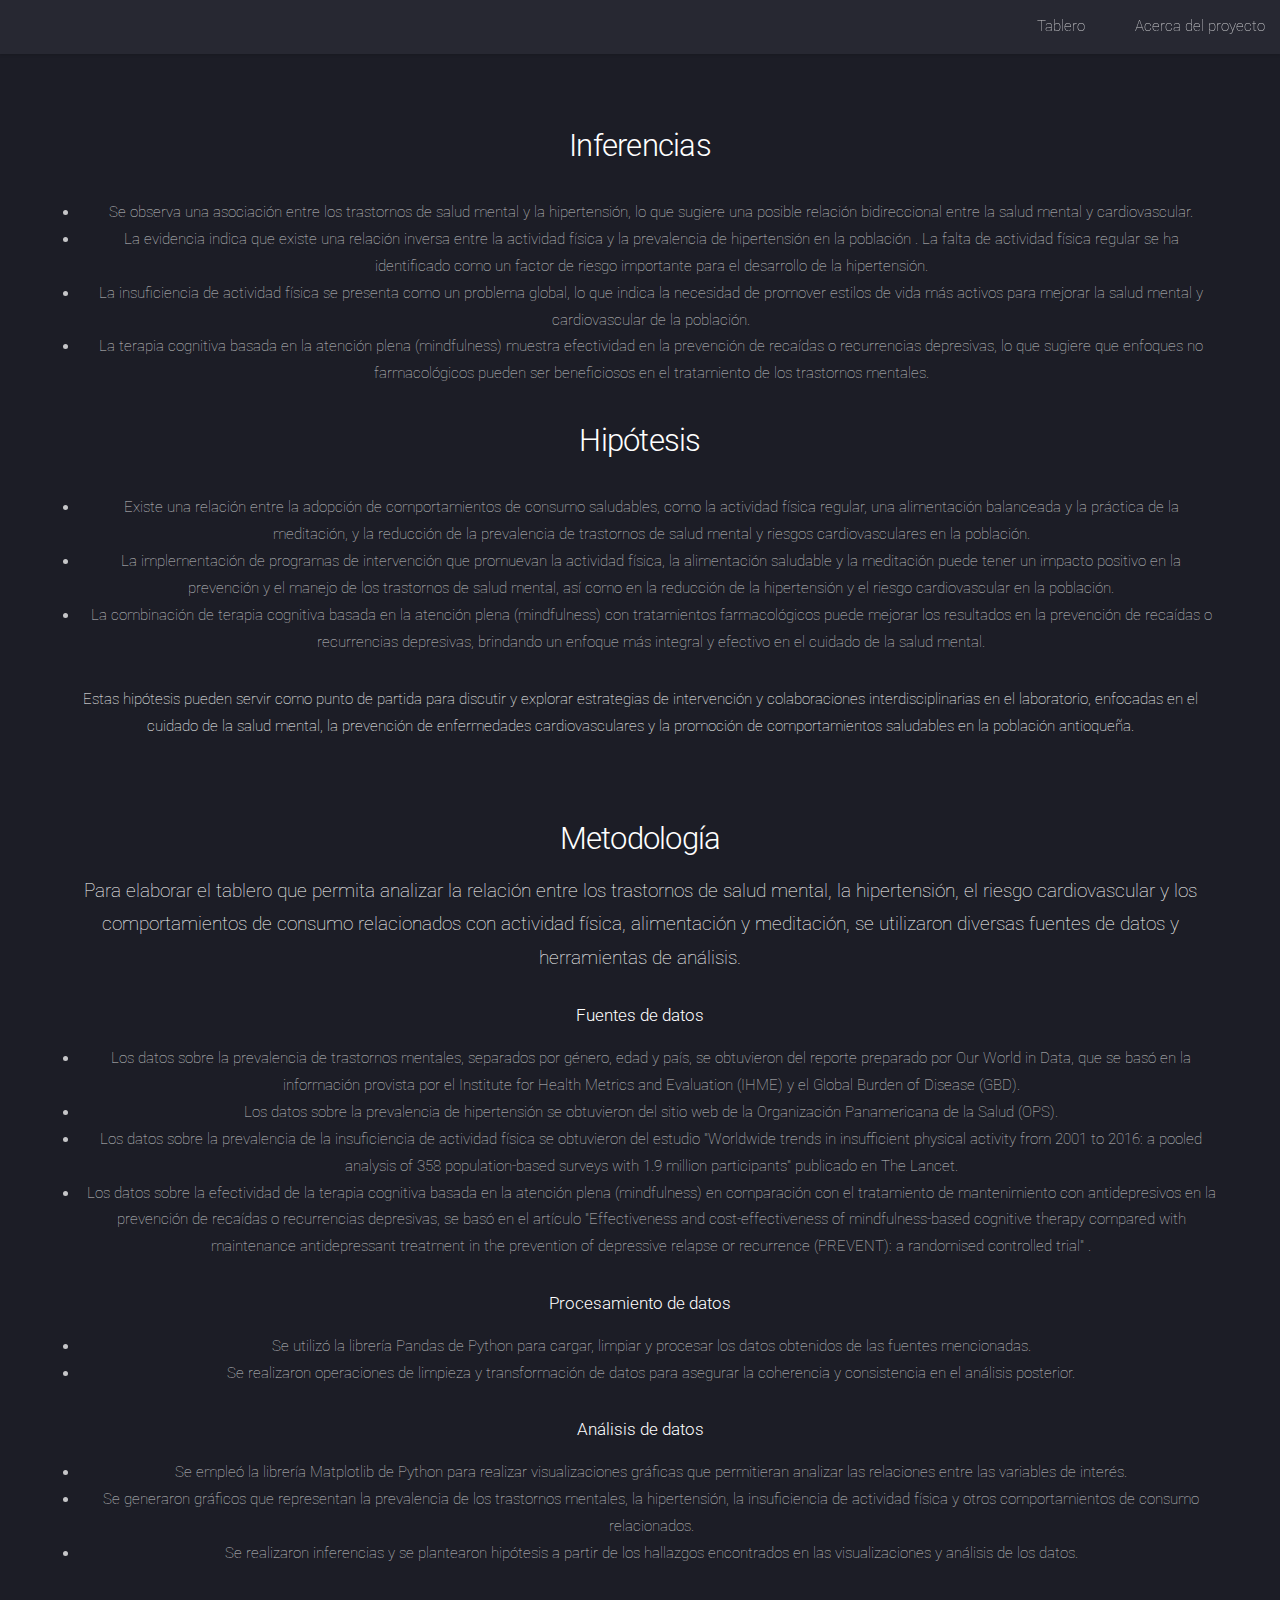
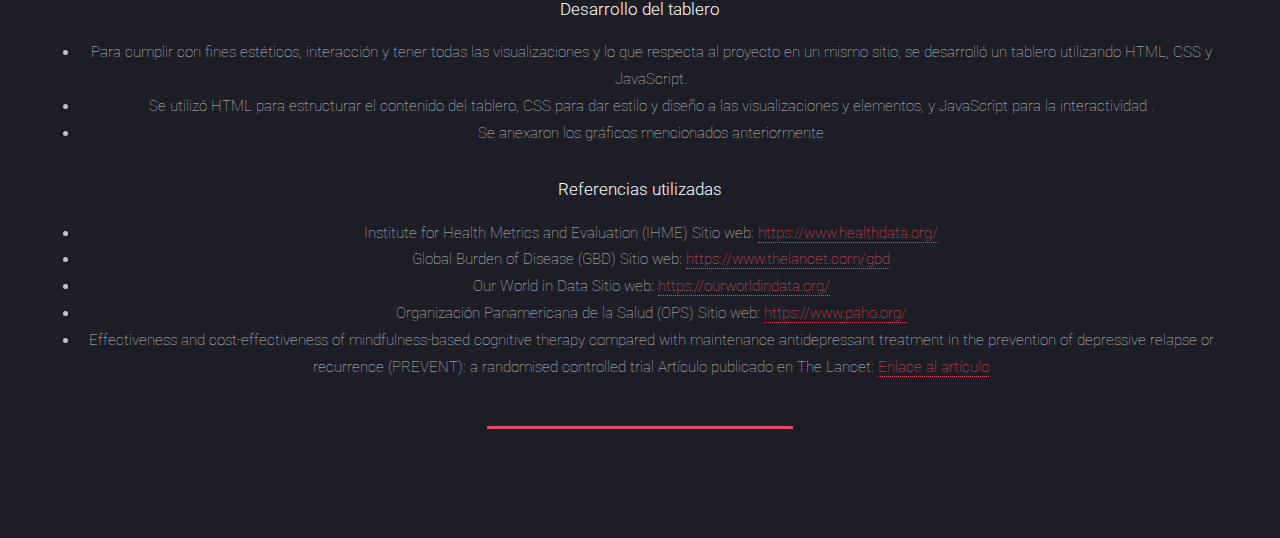
==== commit b52d6679: "final changes" ====
--- a/left-sidebar.html
+++ b/left-sidebar.html
@@ -6,7 +6,7 @@
 -->
 <html>
 	<head>
-		<title>Left Sidebar - Landed by HTML5 UP</title>
+		<title>Tendencias de Salud Mental</title>
 		<meta charset="utf-8" />
 		<meta name="viewport" content="width=device-width, initial-scale=1, user-scalable=no" />
 		<link rel="stylesheet" href="assets/css/main.css" />
@@ -17,29 +17,14 @@
 
 			<!-- Header -->
 				<header id="header">
-					<h1 id="logo"><a href="index.html">Landed</a></h1>
 					<nav id="nav">
 						<ul>
-							<li><a href="index.html">Home</a></li>
+							<li><a href="index.html">Tablero</a></li>
 							<li>
-								<a href="#">Layouts</a>
-								<ul>
-									<li><a href="left-sidebar.html">Left Sidebar</a></li>
-									<li><a href="right-sidebar.html">Right Sidebar</a></li>
-									<li><a href="no-sidebar.html">No Sidebar</a></li>
-									<li>
-										<a href="#">Submenu</a>
-										<ul>
-											<li><a href="#">Option 1</a></li>
-											<li><a href="#">Option 2</a></li>
-											<li><a href="#">Option 3</a></li>
-											<li><a href="#">Option 4</a></li>
-										</ul>
-									</li>
-								</ul>
+								<li>
+									<a href="left-sidebar.html">Acerca del proyecto</a>
+								</li>
 							</li>
-							<li><a href="elements.html">Elements</a></li>
-							<li><a href="#" class="button primary">Sign Up</a></li>
 						</ul>
 					</nav>
 				</header>
@@ -48,75 +33,64 @@
 				<div id="main" class="wrapper style1">
 					<div class="container">
 						<header class="major">
-							<h2>Left Sidebar</h2>
-							<p>Ipsum dolor feugiat aliquam tempus sed magna lorem consequat accumsan</p>
+							<h2>Inferencias</h2>
+							<ul>
+								<li>Se observa una asociación entre los trastornos de salud mental y la hipertensión, lo que sugiere una posible relación bidireccional entre la salud mental y cardiovascular.</li>
+								<li>La evidencia indica que existe una relación inversa entre la actividad física y la prevalencia de hipertensión en la población . La falta de actividad física regular se ha identificado como un factor de riesgo importante para el desarrollo de la hipertensión.</li>
+								<li>La insuficiencia de actividad física se presenta como un problema global, lo que indica la necesidad de promover estilos de vida más activos para mejorar la salud mental y cardiovascular de la población.</li>
+								<li>La terapia cognitiva basada en la atención plena (mindfulness) muestra efectividad en la prevención de recaídas o recurrencias depresivas, lo que sugiere que enfoques no farmacológicos pueden ser beneficiosos en el tratamiento de los trastornos mentales.</li>
+							</ul>
+							<h2>Hipótesis</h2>
+							<ul>
+								<li>Existe una relación entre la adopción de comportamientos de consumo saludables, como la actividad física regular, una alimentación balanceada y la práctica de la meditación, y la reducción de la prevalencia de trastornos de salud mental y riesgos cardiovasculares en la población.</li>
+								<li>La implementación de programas de intervención que promuevan la actividad física, la alimentación saludable y la meditación puede tener un impacto positivo en la prevención y el manejo de los trastornos de salud mental, así como en la reducción de la hipertensión y el riesgo cardiovascular en la población.</li>
+								<li>La combinación de terapia cognitiva basada en la atención plena (mindfulness) con tratamientos farmacológicos puede mejorar los resultados en la prevención de recaídas o recurrencias depresivas, brindando un enfoque más integral y efectivo en el cuidado de la salud mental.</li>
+							</ul>
+							<p>Estas hipótesis pueden servir como punto de partida para discutir y explorar estrategias de intervención y colaboraciones interdisciplinarias en el laboratorio, enfocadas en el cuidado de la salud mental, la prevención de enfermedades cardiovasculares y la promoción de comportamientos saludables en la población antioqueña.</p>
+							<br>
+							<br>
+							<h2>Metodología</h2>
+										<p>Para elaborar el tablero que permita analizar la relación entre los trastornos de salud mental, la hipertensión, el riesgo cardiovascular y los comportamientos de consumo relacionados con actividad física, alimentación y meditación, se utilizaron diversas fuentes de datos y herramientas de análisis.</p>
+										<h4>Fuentes de datos</h4>
+										<ul>
+											<li>Los datos sobre la prevalencia de trastornos mentales, separados por género, edad y país, se obtuvieron del reporte preparado por Our World in Data, que se basó en la información provista por el Institute for Health Metrics and Evaluation (IHME) y el Global Burden of Disease (GBD).</li>
+											<li>Los datos sobre la prevalencia de hipertensión se obtuvieron del sitio web de la Organización Panamericana de la Salud (OPS).</li>
+											<li>Los datos sobre la prevalencia de la insuficiencia de actividad física se obtuvieron del estudio "Worldwide trends in insufficient physical activity from 2001 to 2016: a pooled analysis of 358 population-based surveys with 1.9 million participants" publicado en The Lancet.</li>
+											<li>Los datos sobre la efectividad de la terapia cognitiva basada en la atención plena (mindfulness) en comparación con el tratamiento de mantenimiento con antidepresivos en la prevención de recaídas o recurrencias depresivas, se basó en el artículo "Effectiveness and cost-effectiveness of mindfulness-based cognitive therapy compared with maintenance antidepressant treatment in the prevention of depressive relapse or recurrence (PREVENT): a randomised controlled trial" .</li>
+										</ul>
+										<h4>Procesamiento de datos</h4>
+										<ul>
+											<li>Se utilizó la librería Pandas de Python para cargar, limpiar y procesar los datos obtenidos de las fuentes mencionadas.</li>
+											<li>Se realizaron operaciones de limpieza y transformación de datos para asegurar la coherencia y consistencia en el análisis posterior.</li>
+										</ul>
+										<h4>Análisis de datos</h4>
+										<ul>
+											<li>Se empleó la librería Matplotlib de Python para realizar visualizaciones gráficas que permitieran analizar las relaciones entre las variables de interés.</li>
+											<li>Se generaron gráficos que representan la prevalencia de los trastornos mentales, la hipertensión, la insuficiencia de actividad física y otros comportamientos de consumo relacionados.</li>
+											<li>Se realizaron inferencias y se plantearon hipótesis a partir de los hallazgos encontrados en las visualizaciones y análisis de los datos.</li>
+										</ul>
+										<h4>Desarrollo del tablero</h4>
+										<ul>
+											<li>Para cumplir con fines estéticos, interacción y tener todas las visualizaciones y lo que respecta al proyecto en un mismo sitio, se desarrolló un tablero utilizando HTML, CSS y JavaScript.</li>
+											<li>Se utilizó HTML para estructurar el contenido del tablero, CSS para dar estilo y diseño a las visualizaciones y elementos, y JavaScript para la interactividad .</li>
+											<li>Se anexaron los gráficos mencionados anteriormente</li>
+										</ul>
+										<h4>Referencias utilizadas</h4>
+										<ul>
+											<li>Institute for Health Metrics and Evaluation (IHME)
+												Sitio web: <a href="https://www.healthdata.org/">https://www.healthdata.org/</a></li>
+											<li>Global Burden of Disease (GBD)
+												Sitio web: <a href=" https://www.thelancet.com/gbd"> https://www.thelancet.com/gbd</a></li>
+											<li>Our World in Data
+												Sitio web: <a href="https://ourworldindata.org/">https://ourworldindata.org/</a></li>
+											<li>Organización Panamericana de la Salud (OPS)
+												Sitio web: <a href="https://www.paho.org/">https://www.paho.org/</a></li>
+											<li>Effectiveness and cost-effectiveness of mindfulness-based cognitive therapy compared with maintenance antidepressant treatment in the prevention of depressive relapse or recurrence (PREVENT): a randomised controlled trial
+												Artículo publicado en The Lancet: <a href="https://www.thelancet.com/journals/lancet/article/PIIS0140-6736(14)62222-4/fulltext#gr2">Enlace al artículo</a></li>
+										</ul>
 						</header>
-						<div class="row gtr-150">
-							<div class="col-4 col-12-medium">
-
-								<!-- Sidebar -->
-									<section id="sidebar">
-										<section>
-											<h3>Magna Feugiat</h3>
-											<p>Sed tristique purus vitae volutpat commodo suscipit amet sed nibh. Proin a ullamcorper sed blandit. Sed tristique purus vitae volutpat commodo suscipit ullamcorper commodo suscipit amet sed nibh. Proin a ullamcorper sed blandit..</p>
-											<footer>
-												<ul class="actions">
-													<li><a href="#" class="button">Learn More</a></li>
-												</ul>
-											</footer>
-										</section>
-										<hr />
-										<section>
-											<a href="#" class="image fit"><img src="images/pic06.jpg" alt="" /></a>
-											<h3>Amet Lorem Tempus</h3>
-											<p>Sed tristique purus vitae volutpat commodo suscipit amet sed nibh. Proin a ullamcorper sed blandit. Sed tristique purus vitae volutpat commodo suscipit ullamcorper sed blandit lorem ipsum dolore.</p>
-											<footer>
-												<ul class="actions">
-													<li><a href="#" class="button">Learn More</a></li>
-												</ul>
-											</footer>
-										</section>
-									</section>
-
-							</div>
-							<div class="col-8 col-12-medium imp-medium">
-
-								<!-- Content -->
-									<section id="content">
-										<a href="#" class="image fit"><img src="images/pic05.jpg" alt="" /></a>
-										<h3>Dolore Amet Consequat</h3>
-										<p>Aliquam massa urna, imperdiet sit amet mi non, bibendum euismod est. Curabitur mi justo, tincidunt vel eros ullamcorper, porta cursus justo. Cras vel neque eros. Vestibulum diam quam, mollis at magna consectetur non, malesuada quis augue. Morbi tincidunt pretium interdum est. Curabitur mi justo, tincidunt vel eros ullamcorper, porta cursus justo. Cras vel neque eros. Vestibulum diam.</p>
-										<p>Vestibulum diam quam, mollis at consectetur non, malesuada quis augue. Morbi tincidunt pretium interdum. Morbi mattis elementum orci, nec dictum porta cursus justo. Quisque ultricies lorem in ligula condimentum, et egestas turpis sagittis. Cras ac nunc urna. Nullam eget lobortis purus. Phasellus vitae tortor non est placerat tristique.</p>
-										<h3>Sed Magna Ornare</h3>
-										<p>In vestibulum massa quis arcu lobortis tempus. Nam pretium arcu in odio vulputate luctus. Suspendisse euismod lorem eget lacinia fringilla. Sed sed felis justo. Nunc sodales elit in laoreet aliquam. Nam gravida, nisl sit amet iaculis porttitor, risus nisi rutrum metus.</p>
-										<ul>
-											<li>Faucibus orci lobortis ac adipiscing integer.</li>
-											<li>Col accumsan arcu mi aliquet placerat.</li>
-											<li>Lobortis vestibulum ut magna tempor massa nascetur.</li>
-											<li>Blandit massa non blandit tempor interdum.</li>
-											<li>Lacinia mattis arcu nascetur lobortis.</li>
-										</ul>
-									</section>
-
-							</div>
-						</div>
 					</div>
 				</div>
-
-			<!-- Footer -->
-				<footer id="footer">
-					<ul class="icons">
-						<li><a href="#" class="icon brands alt fa-twitter"><span class="label">Twitter</span></a></li>
-						<li><a href="#" class="icon brands alt fa-facebook-f"><span class="label">Facebook</span></a></li>
-						<li><a href="#" class="icon brands alt fa-linkedin-in"><span class="label">LinkedIn</span></a></li>
-						<li><a href="#" class="icon brands alt fa-instagram"><span class="label">Instagram</span></a></li>
-						<li><a href="#" class="icon brands alt fa-github"><span class="label">GitHub</span></a></li>
-						<li><a href="#" class="icon solid alt fa-envelope"><span class="label">Email</span></a></li>
-					</ul>
-					<ul class="copyright">
-						<li>&copy; Untitled. All rights reserved.</li><li>Design: <a href="http://html5up.net">HTML5 UP</a></li>
-					</ul>
-				</footer>
 
 		</div>
 
--- a/assets/css/main.css
+++ b/assets/css/main.css
@@ -3139,7 +3139,7 @@
 		}
 
 		.spotlight.style1 .content {
-			border-color: #e44c65;
+			border-color: #000000;
 		}
 
 		.spotlight.style2 .content {
@@ -4109,4 +4109,20 @@
 
 .mapa{
 	width: 33%;
-}+}
+
+.torta{
+	width: 49.8%;
+}
+
+.regresion{
+	height: 22rem;
+}
+
+.torta2{
+	margin-left: 6%;
+	width: 49.8%;
+}
+
+
+
